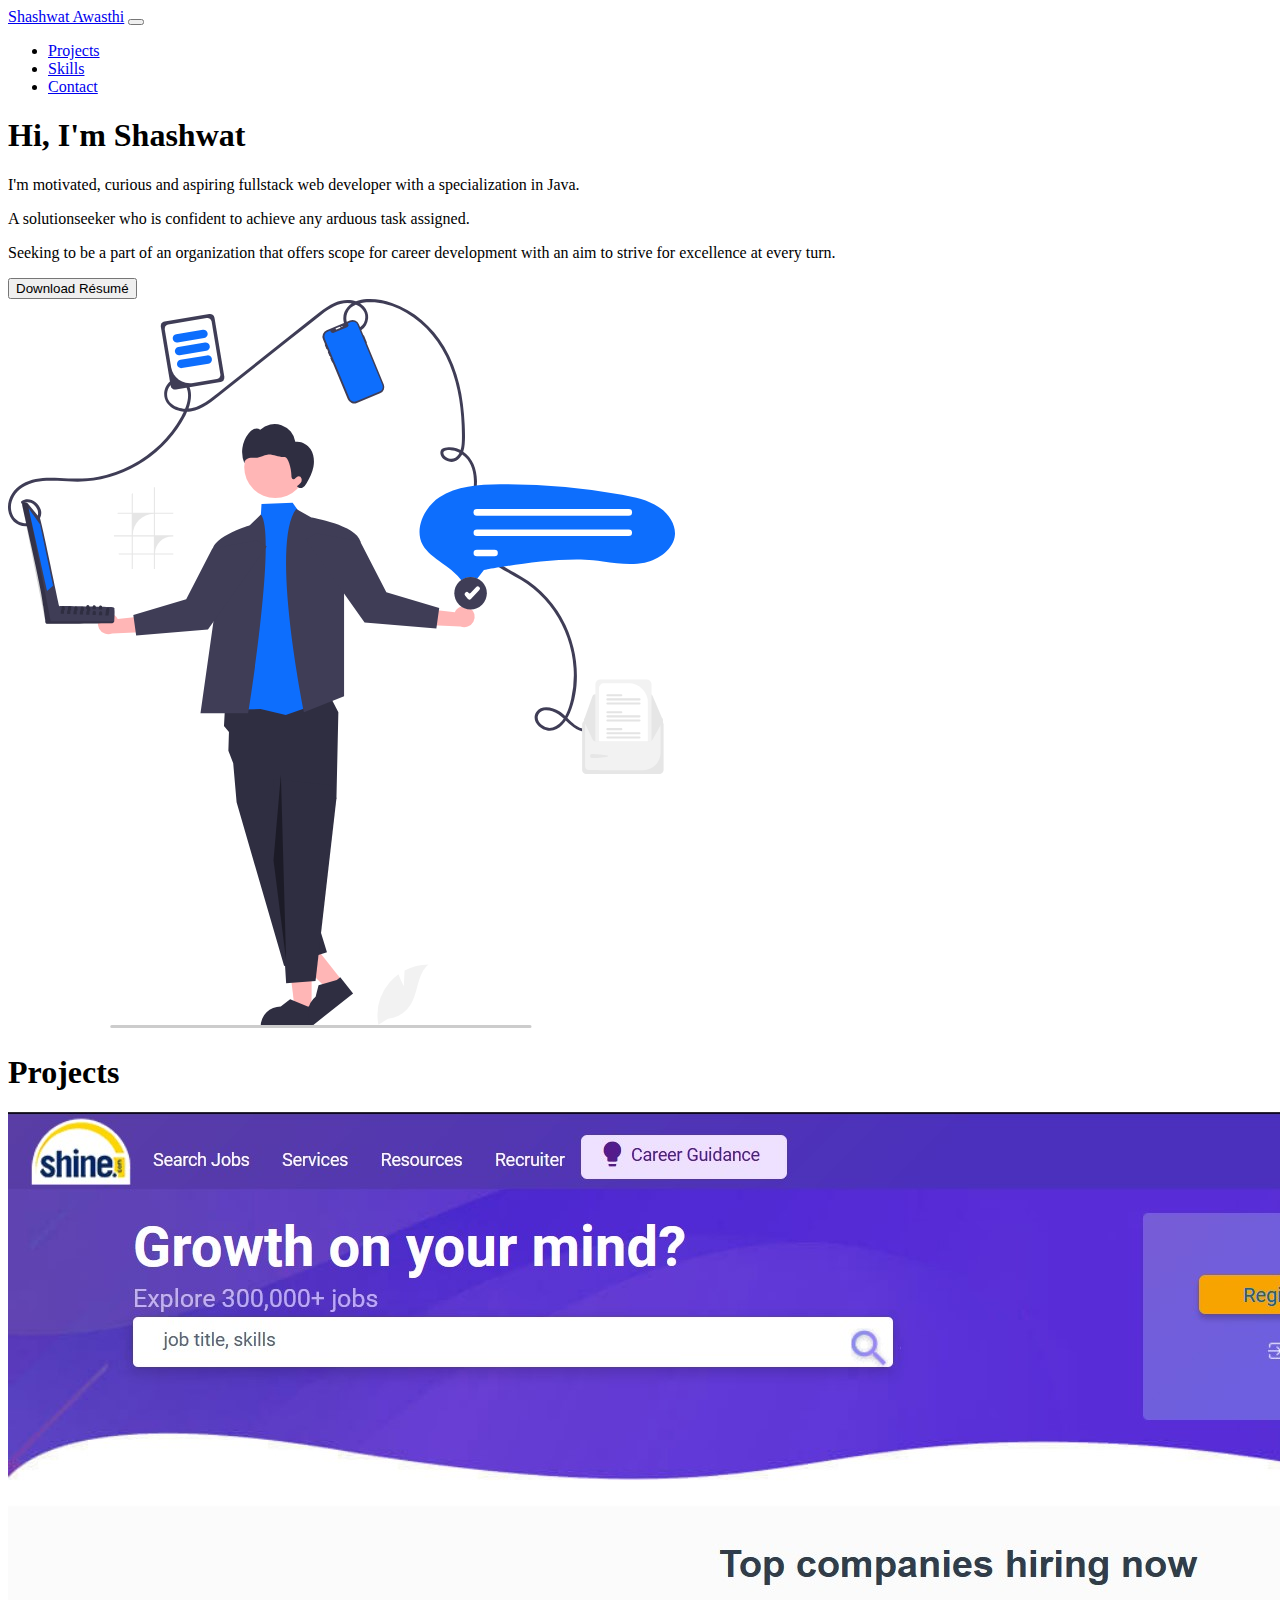
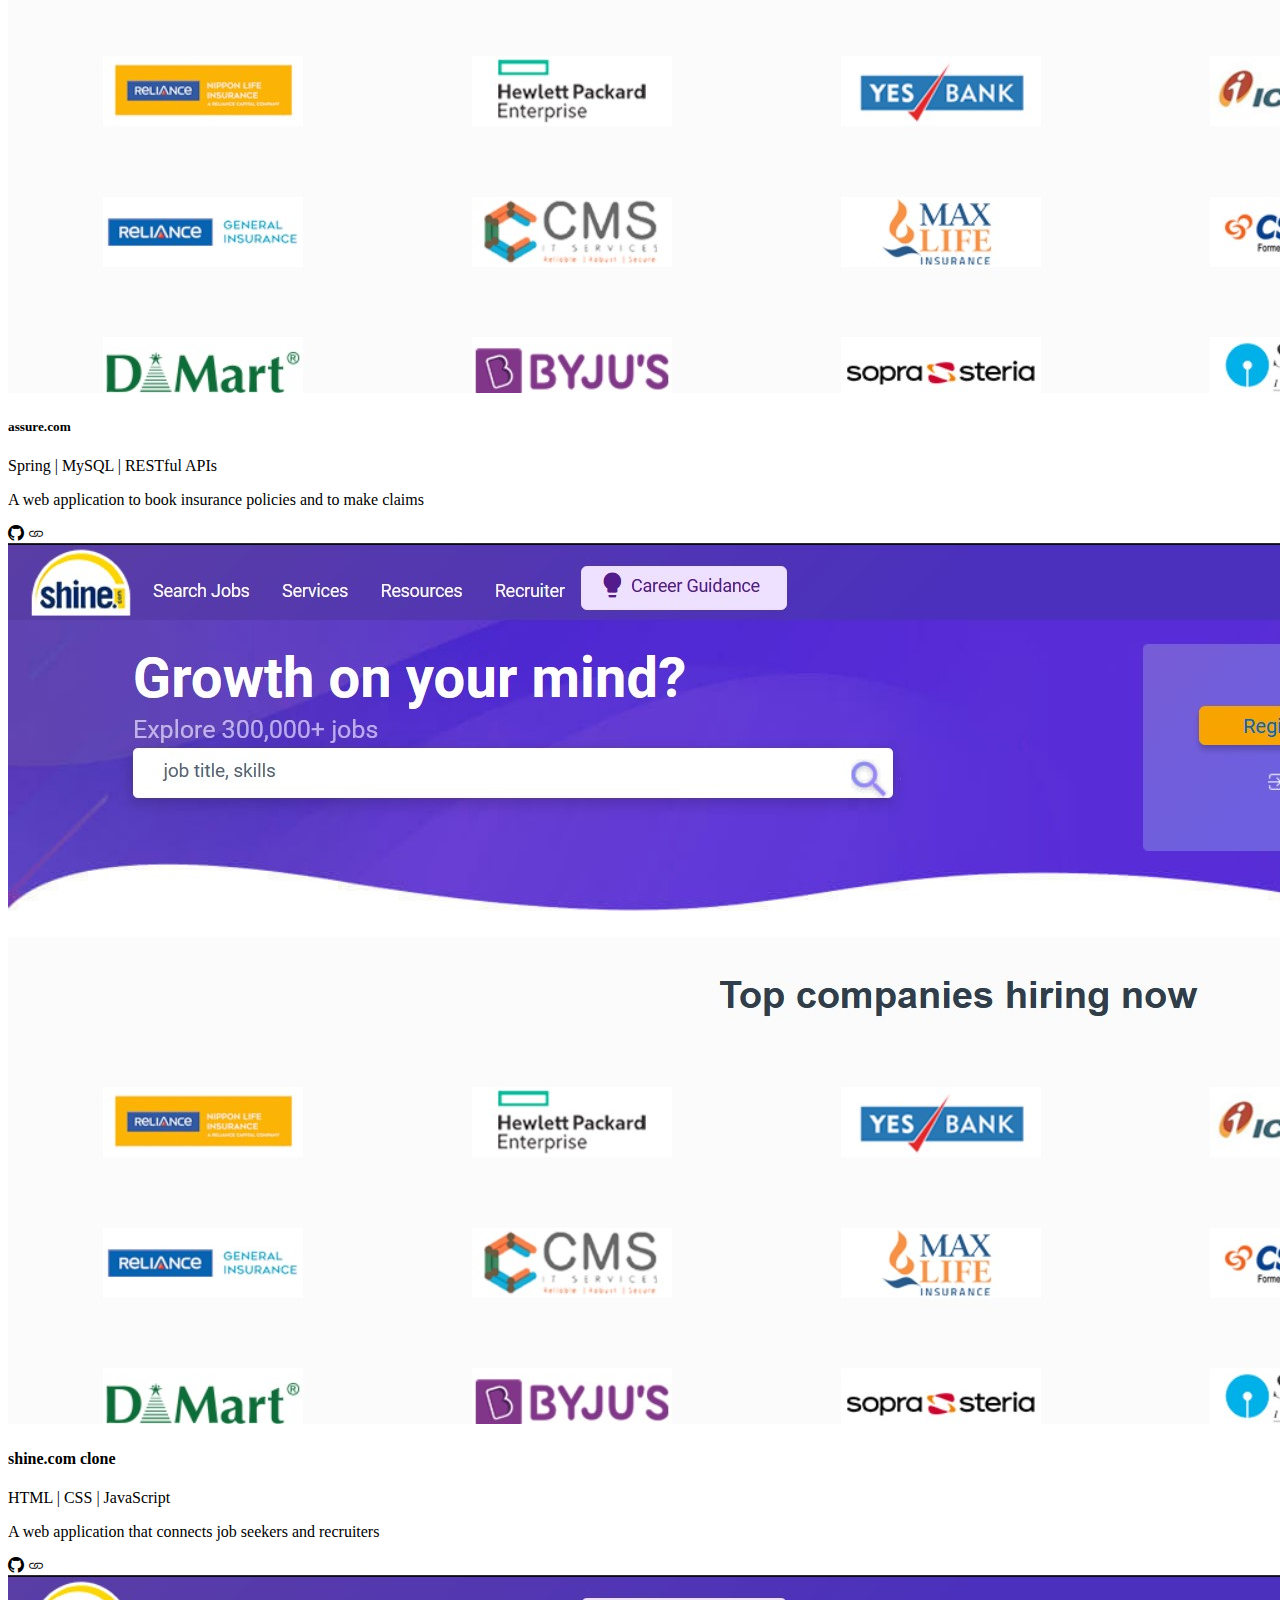
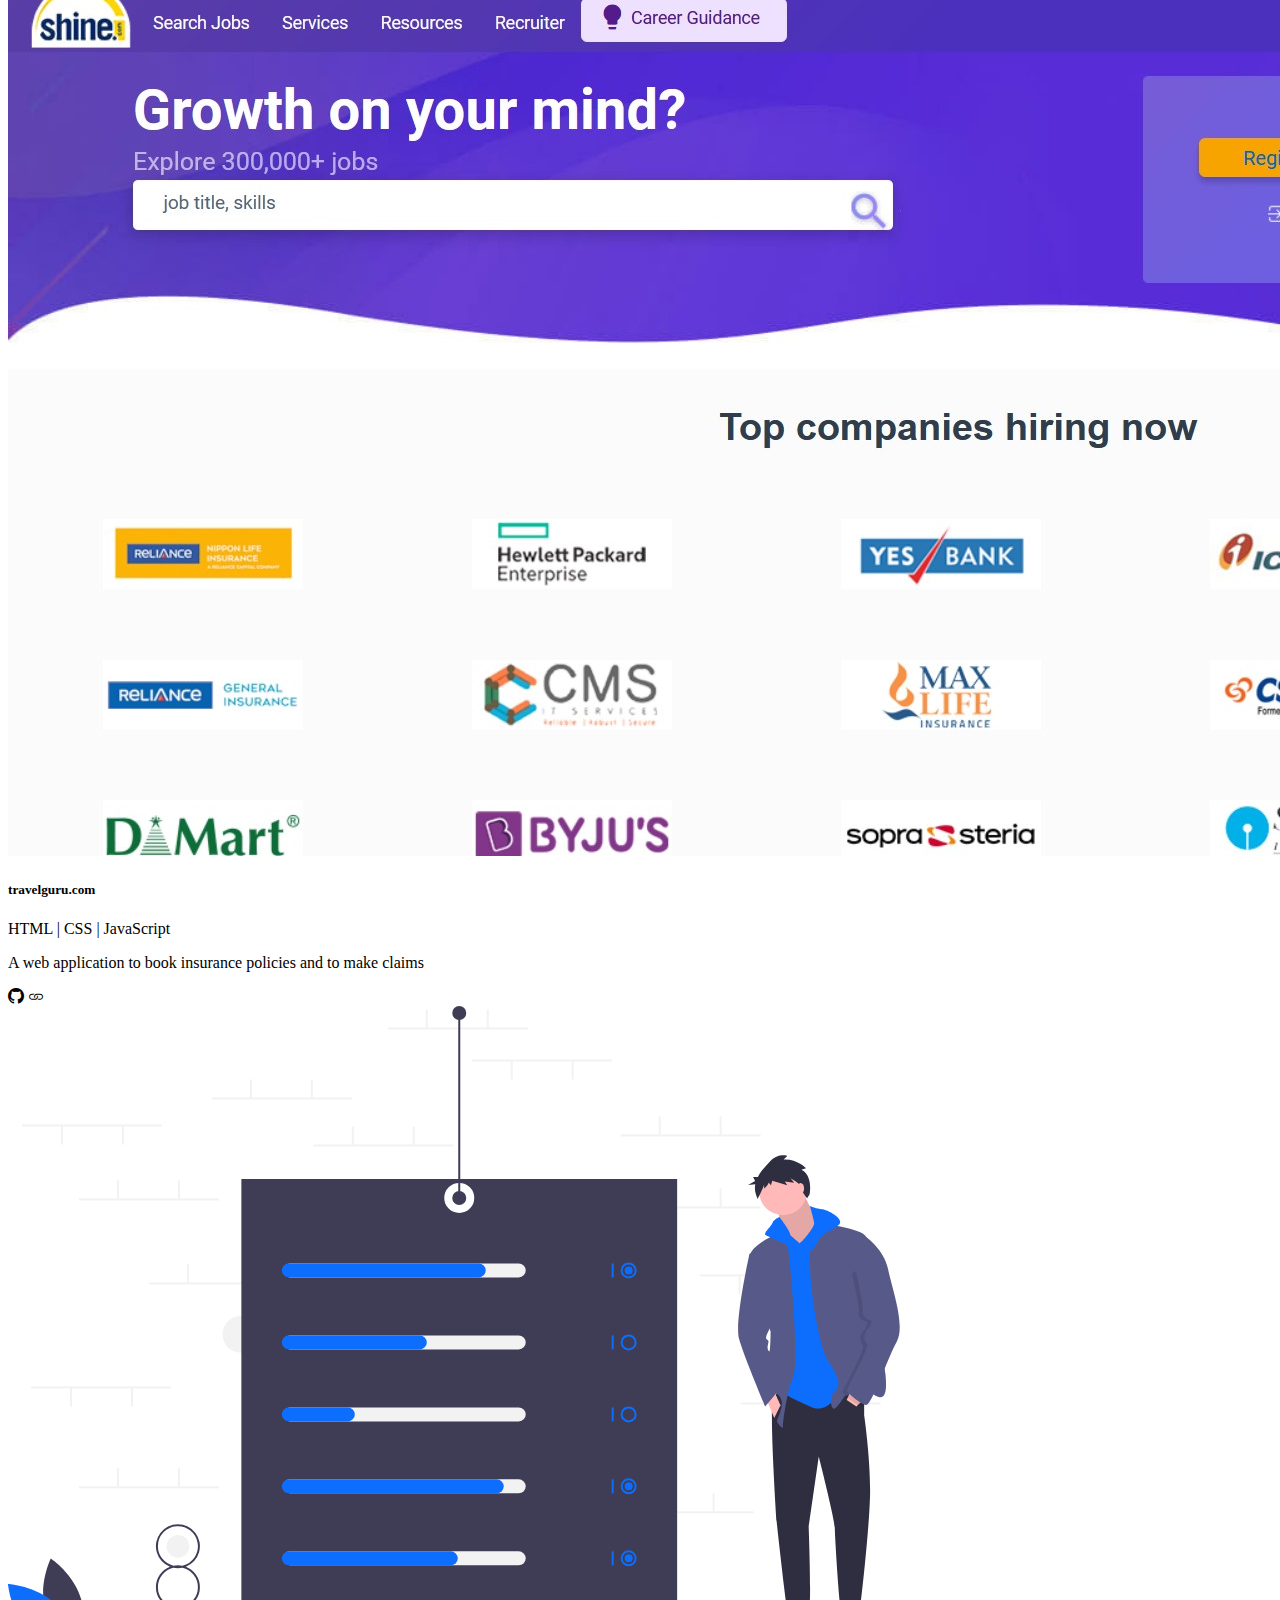
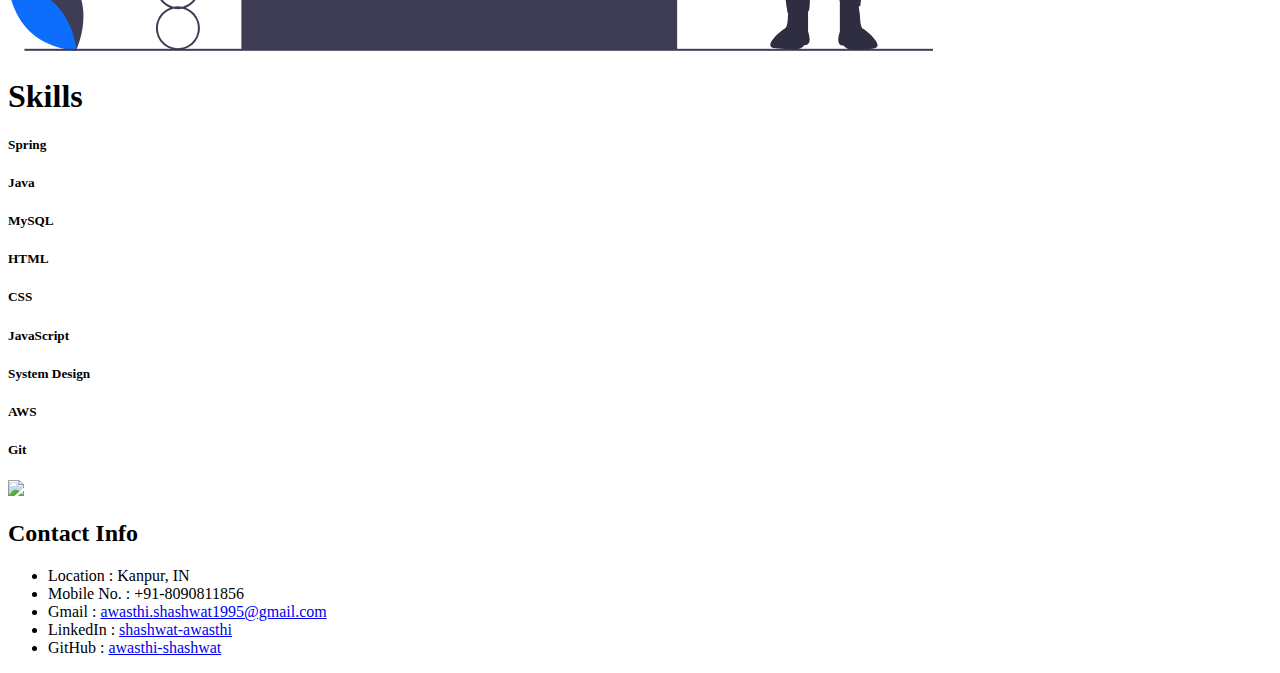
==== index.html @ 09a48170 "3rd" ====
<!DOCTYPE html>
<html lang="en">
<head>
  <meta charset="UTF-8">
  <meta http-equiv="X-UA-Compatible" content="IE=edge">
  <meta name="viewport" content="width=device-width, initial-scale=1.0">
  <link href="https://cdn.jsdelivr.net/npm/bootstrap@5.1.3/dist/css/bootstrap.min.css" rel="stylesheet" integrity="sha384-1BmE4kWBq78iYhFldvKuhfTAU6auU8tT94WrHftjDbrCEXSU1oBoqyl2QvZ6jIW3" crossorigin="anonymous">
  <link rel="stylesheet" href="https://cdn.jsdelivr.net/npm/bootstrap-icons@1.3.0/font/bootstrap-icons.css">
  <link rel="stylesheet" href="portfolio.css">
  <title>Shashwat</title>
</head>
<body>
  <script src="https://cdn.jsdelivr.net/npm/bootstrap@5.1.3/dist/js/bootstrap.bundle.min.js" integrity="sha384-ka7Sk0Gln4gmtz2MlQnikT1wXgYsOg+OMhuP+IlRH9sENBO0LRn5q+8nbTov4+1p" crossorigin="anonymous"></script>
  <!-- navbar -->
  <nav class="navbar navbar-expand-lg bg-dark navbar-dark py-3 fixed-top">
    <div class="container">
    <a href="#" class="navbar-brand">Shashwat Awasthi</a>
    <button class="navbar-toggler" type="button" data-bs-toggle="collapse" data-bs-target="#navmenu">
      <span class="navbar-toggler-icon"></span>
    </button>
    <div class="collapse navbar-collapse" id="#navmenu">
      <ul class="navbar-nav ms-auto">
        <li class="nav-item">
          <a href="#projects" class="nav-link">Projects</a>
        </li>
        <li class="nav-item">
          <a href="#skills" class="nav-link">Skills</a>
        </li>
        <li class="nav-item">
          <a href="#contact" class="nav-link">Contact</a>
        </li>
      </ul>
    </div>

    </div>
  </nav>

  <!-- showcase -->
  <section class="bg-dark text-light p-5 p-lg-0 text-center text-sm-start">
    <div class="container">
      <div class="d-sm-flex align-items-center justify-content-between">
        <div>
          <h1>Hi, I'm <span class="text-warning">
            Shashwat
          </span></h1>
          <p class="lead my-4">
            I'm motivated, curious and aspiring fullstack web developer with a specialization in <span class="text-warning">Java</span>.</p> 
            <p class="lead">A solutionseeker who is confident to achieve any arduous task assigned.</p>
          <p class="lead"> Seeking to be a part of an organization that offers scope for career development with an aim to strive for excellence at every turn.  </p>
          <a href="https://drive.google.com/file/d/1Lp8f-BJnuUgDmHjrNICNypo_3stE8hui/view?usp=sharing">
            <button class="btn btn-primary btn-lg" >Download Résumé</button>
          </a>
          </div>
        <img class="img-fluid w-50 d-none d-sm-block" src="./imageT.svg" alt="">
      </div>
    </div>
  </section>

  <!--project -->
   <section class="bg-primary p-6" id="projects">
      <div class="container">
        <div class="text-center p-4"> <h1>Projects</h1></div>
        <div class="row text-center g-4">
          <div class="col-md-6 col-lg-4">
            <div class="card m-5 mt-0" style="width: 1fr;">
              <img src="./shine_full.jpg" class="card-img-top" alt="...">
              <div class="card-body">
                <h5 class="card-title">assure.com</h5>
                <div class ="h6 text-secondary">Spring | MySQL | RESTful APIs</div>
                <p class="card-text">A web application to book insurance policies and to make claims</p>
                <div class = "h3">
                  <i class="bi bi-github"></i>
                  <i class="bi bi-link"></i>
                </div>
                
              </div>
            </div>
          </div>
          <div class="col-md-6 col-lg-4">
            <div class="card m-5 mt-0" style="width: 1fr;">
              <img src="./shine_full.jpg" class="card-img-top" alt="...">
              <div class="card-body">
                <h4 class="card-title">shine.com clone</h4>
                <div class ="h6 text-secondary">HTML | CSS | JavaScript</div>
                <p class="card-text">A web application that connects job seekers and recruiters</p>
                <div class = "h3">
                  <i class="bi bi-github"></i>
                  <i class="bi bi-link"></i>
                </div>
                
              </div>
            </div>
          </div>
          <div class="col-md-6 col-lg-4">
            <div class="card m-5 mt-0" style="width: 1fr;">
              <img src="./shine_full.jpg" class="card-img-top" alt="...">
              <div class="card-body">
                <h5 class="card-title">travelguru.com</h5>
                <div class ="h6 text-secondary">HTML | CSS | JavaScript</div>
                <p class="card-text">A web application to book insurance policies and to make claims</p>
                <div class = "h3">
                  <i class="bi bi-github"></i>
                  <i class="bi bi-link"></i>
                </div>
                
              </div>
            </div>
          </div>
        </div>
      </div>
    </section>

    <section class="bg-dark text-light p-5 p-lg-0 text-center text-sm-start" >
    <div class="container">
      <div class="d-sm-flex align-items-center justify-content-between">
        <img class="img-fluid w-50 d-none d-sm-block" src="./skills.svg" alt="">
        <div class="container text-center">

          <div class="row p-3 pb-1">
            <div class="col-sm"><h5></h5></div>
            <div class="col-sm"><h1 class="text-warning"id="skills">Skills</h1></div>
            <div class="col-sm"><h5></h5></div>
          </div>
          <div class="row p-4">
            <div class="col-sm"><h5>Spring</h5></div>
            <div class="col-sm"><h5>Java</h5></div>
            <div class="col-sm"><h5>MySQL</h5></div>
          </div>
          <div class="row p-4">
            <div class="col-sm"><h5>HTML</h5></div>
            <div class="col-sm"><h5>CSS</h5></div>
            <div class="col-sm"><h5>JavaScript</h5></div>
          </div>

          <div class="row p-4">
            <div class="col-sm"><h5>System Design</h5></div>
            <div class="col-sm"><h5>AWS</h5></div>
            <div class="col-sm"><h5>Git</h5></div>
          </div>
        </div>
      </div>
    </div>
  </section>

  <section class="p-5" id="contact">
    <div class="container">
      <div class="row g-4">
        <div class="col-md text-center">
          <img src="./profile.png" class ="p-3" style="width: 300px">
        </div>

        <div class="col-md">
          <h2 class="text-center mb-4">Contact Info</h2>
          <ul class="list-group list-group-flush lead">
            <li class="list-group-item">
              <span class="fw-bold">Location : </span> Kanpur, IN
            </li>
            <li class="list-group-item">
              <span class="fw-bold">Mobile No. : </span> +91-8090811856
            </li>
            <li class="list-group-item">
              <span class="fw-bold">Gmail : </span><a href="mailto: awasthi.shashwat1995@gmail.com" class="link-dark">awasthi.shashwat1995@gmail.com</a> 
            </li>
            <li class="list-group-item">
              <span class="fw-bold">LinkedIn : </span><a href="www.linkedin.com/in/shashwat-awasthi" class="link-dark">shashwat-awasthi</a> 
            </li>
            <li class="list-group-item">
              <span class="fw-bold">GitHub : </span><a href="https://github.com/awasthi-shashwat" class="link-dark">awasthi-shashwat</a>
            </li>
          </ul>
        </div>
      </div>
    </div>
  </section>



</body>
</html>
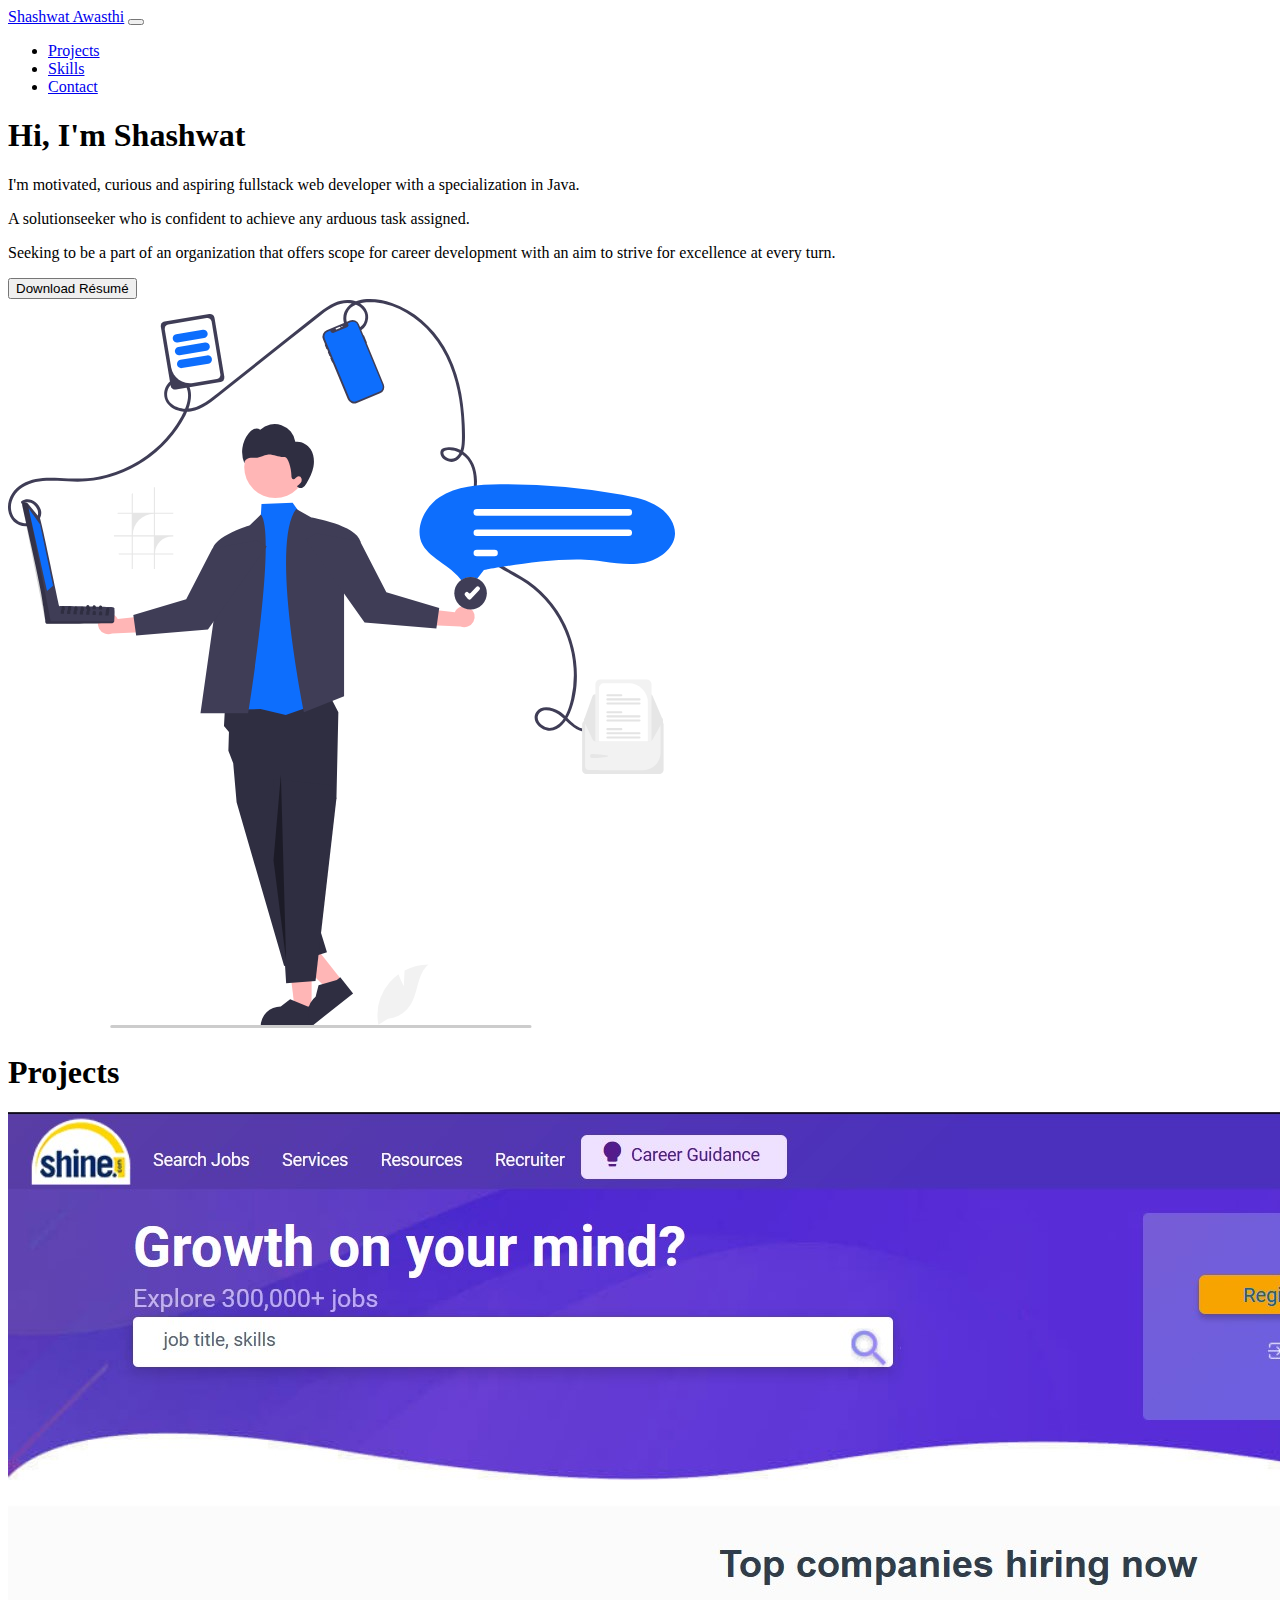
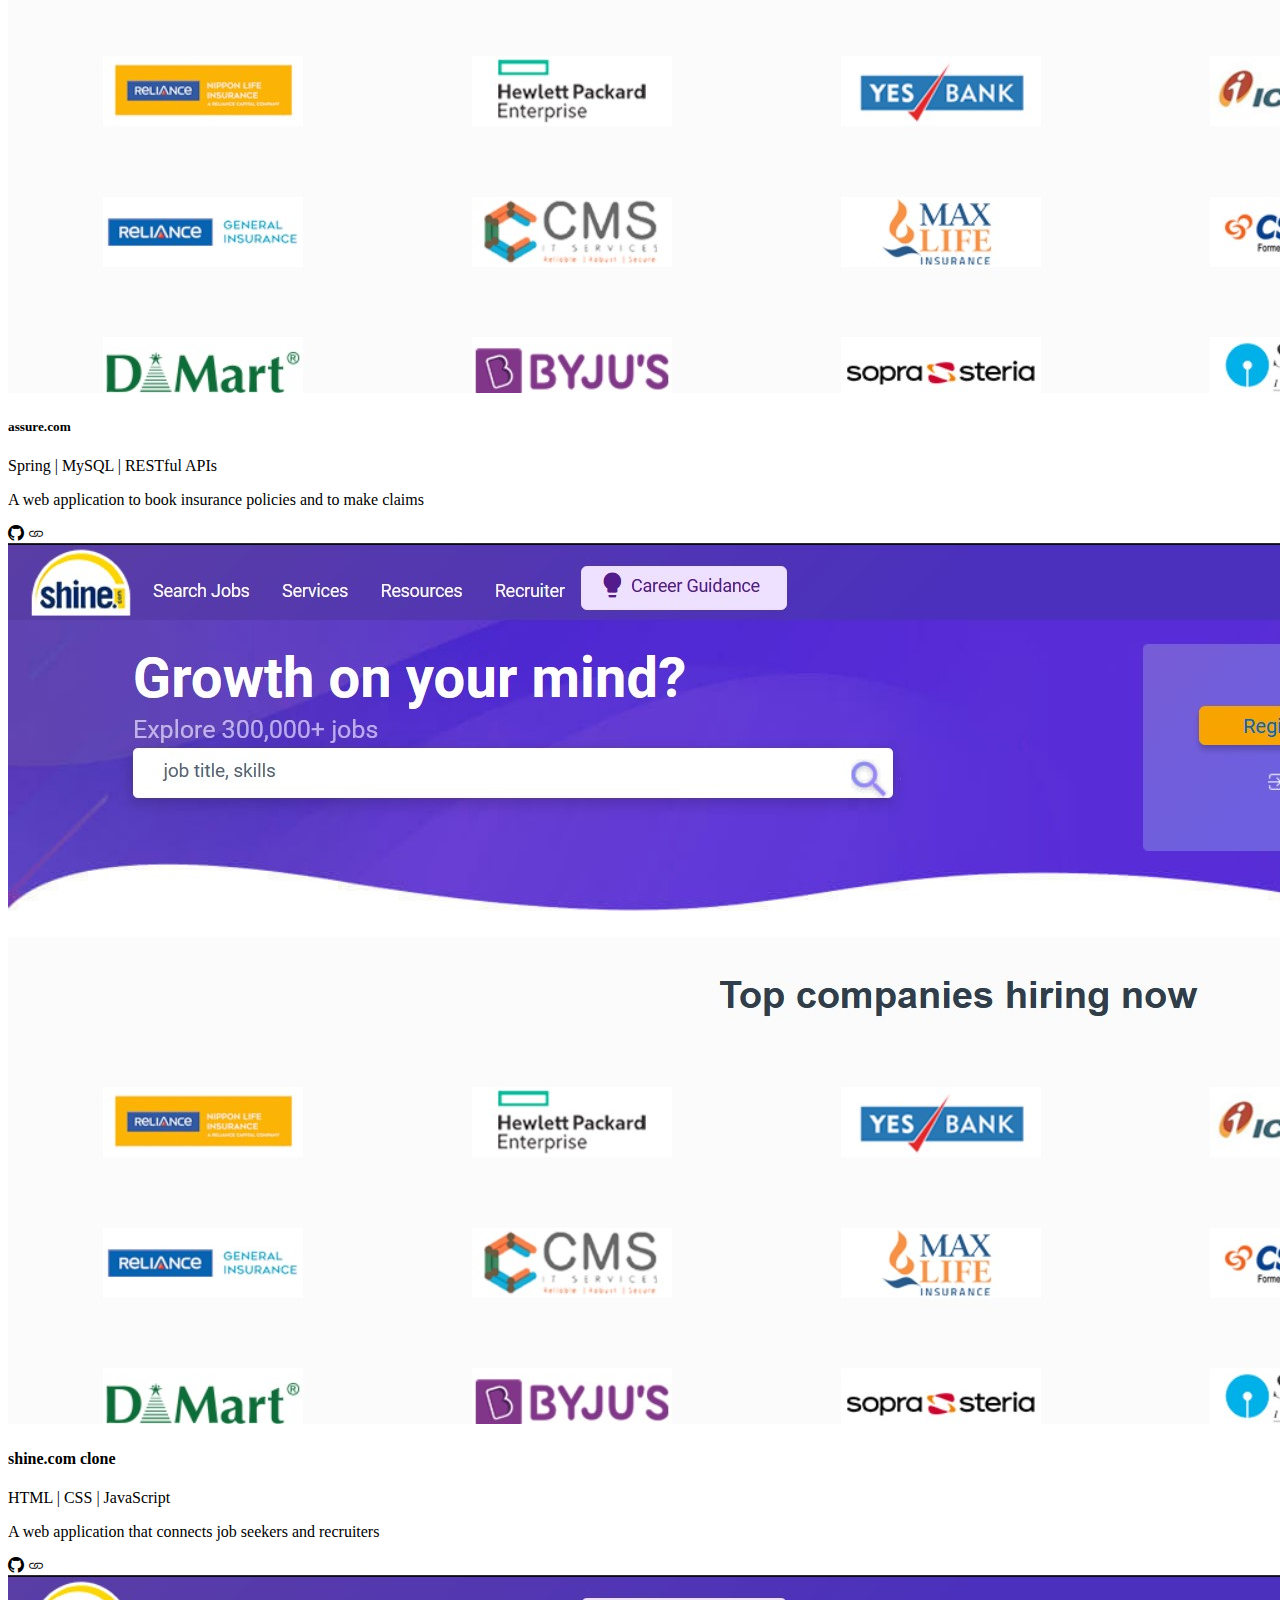
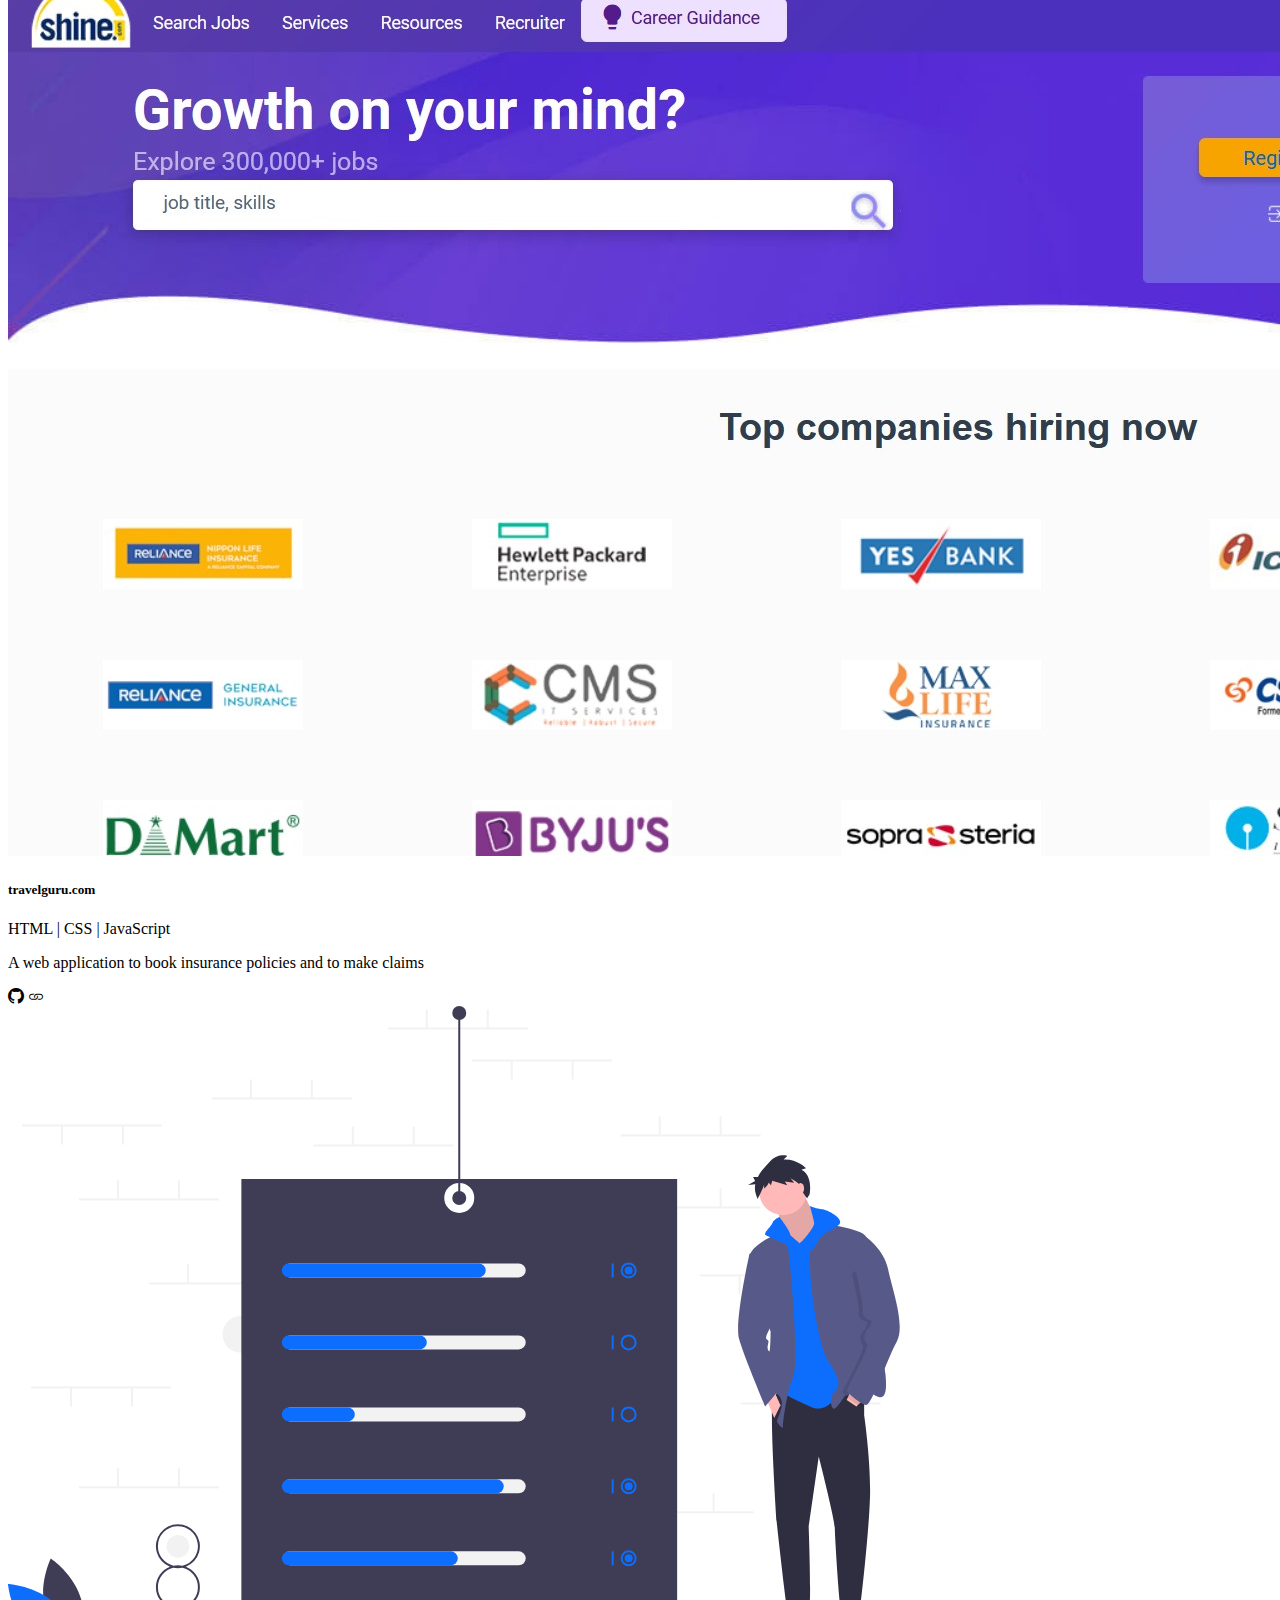
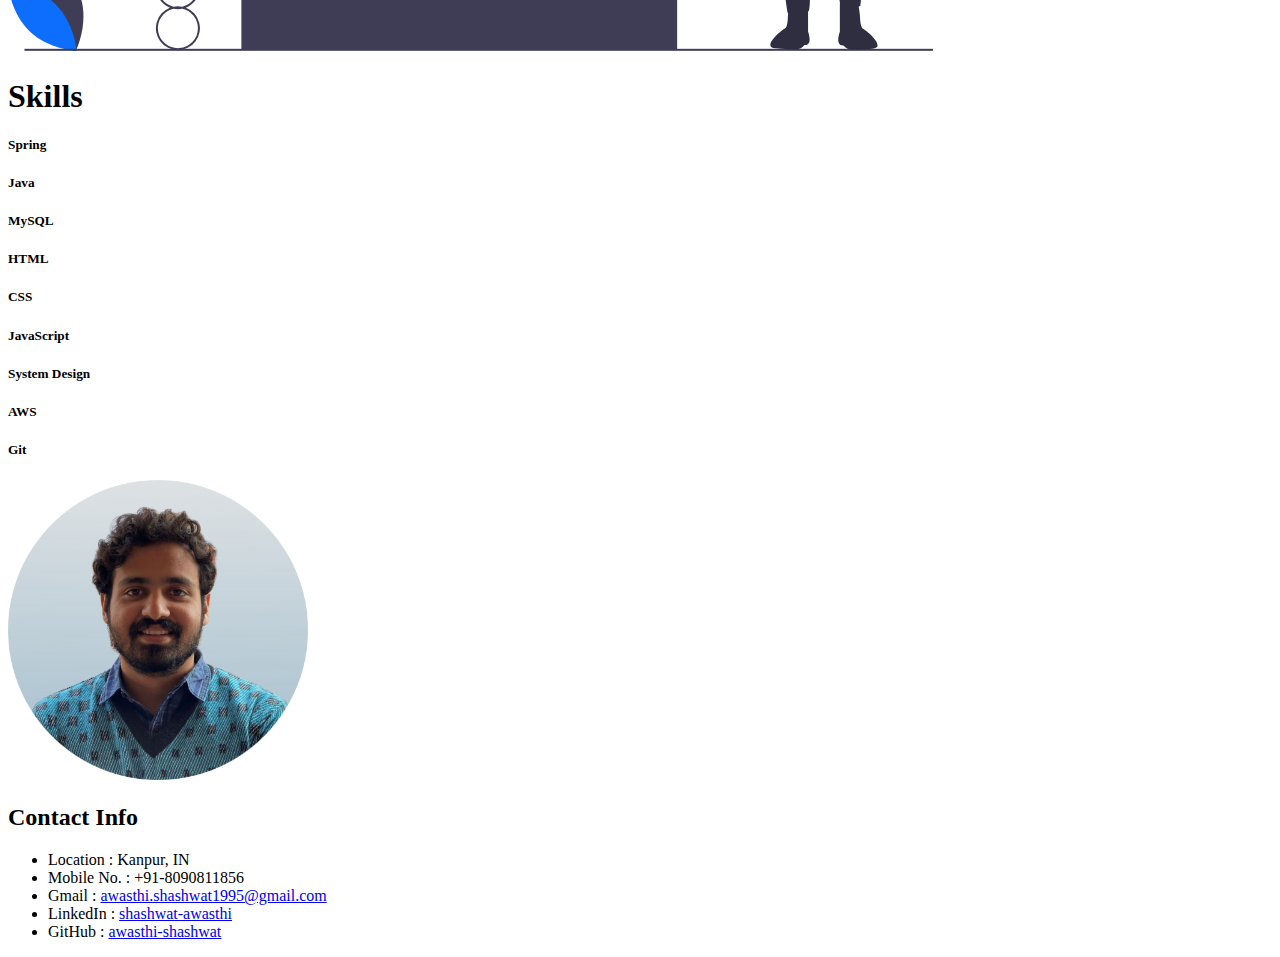
==== commit 26621b55: "background" ====
--- a/index.html
+++ b/index.html
@@ -57,7 +57,7 @@
   </section>
 
   <!--project -->
-   <section class="bg-primary p-6" id="projects">
+   <section class="p-6" id="projects">
       <div class="container">
         <div class="text-center p-4"> <h1>Projects</h1></div>
         <div class="row text-center g-4">
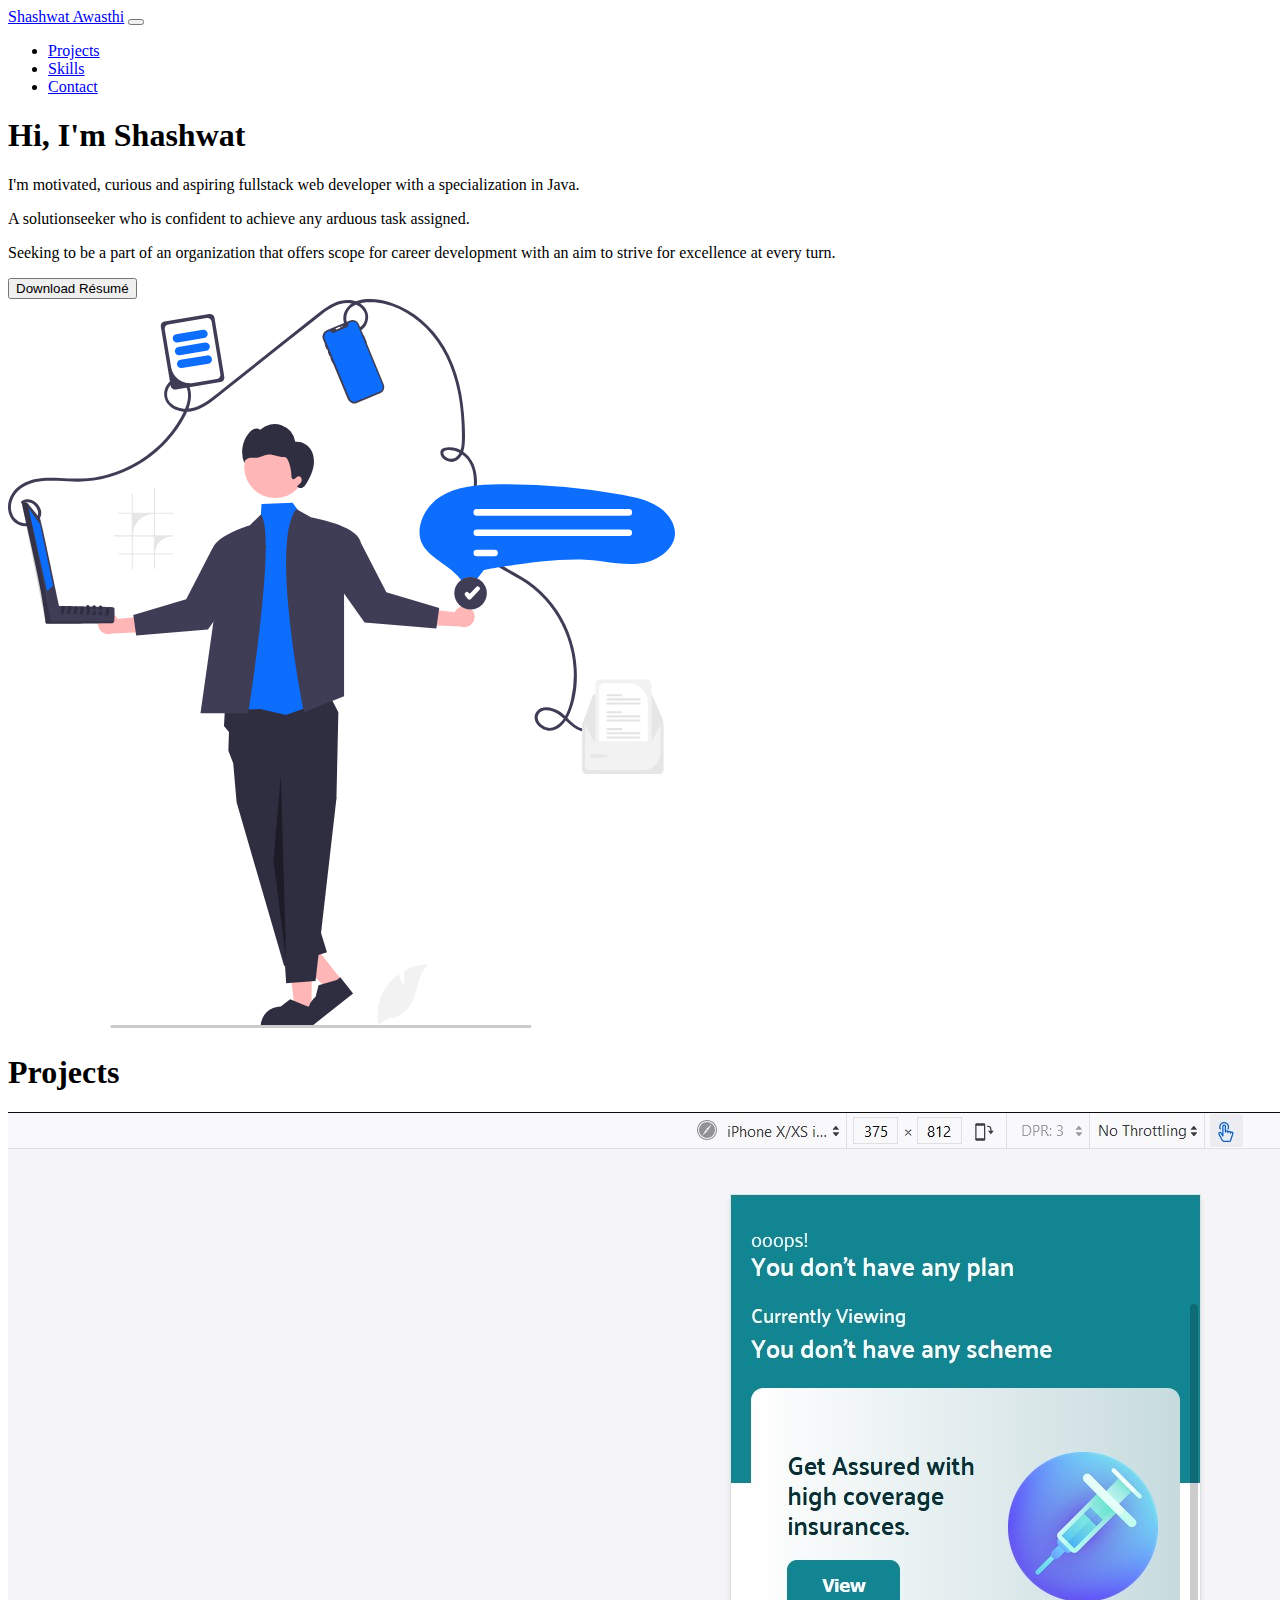
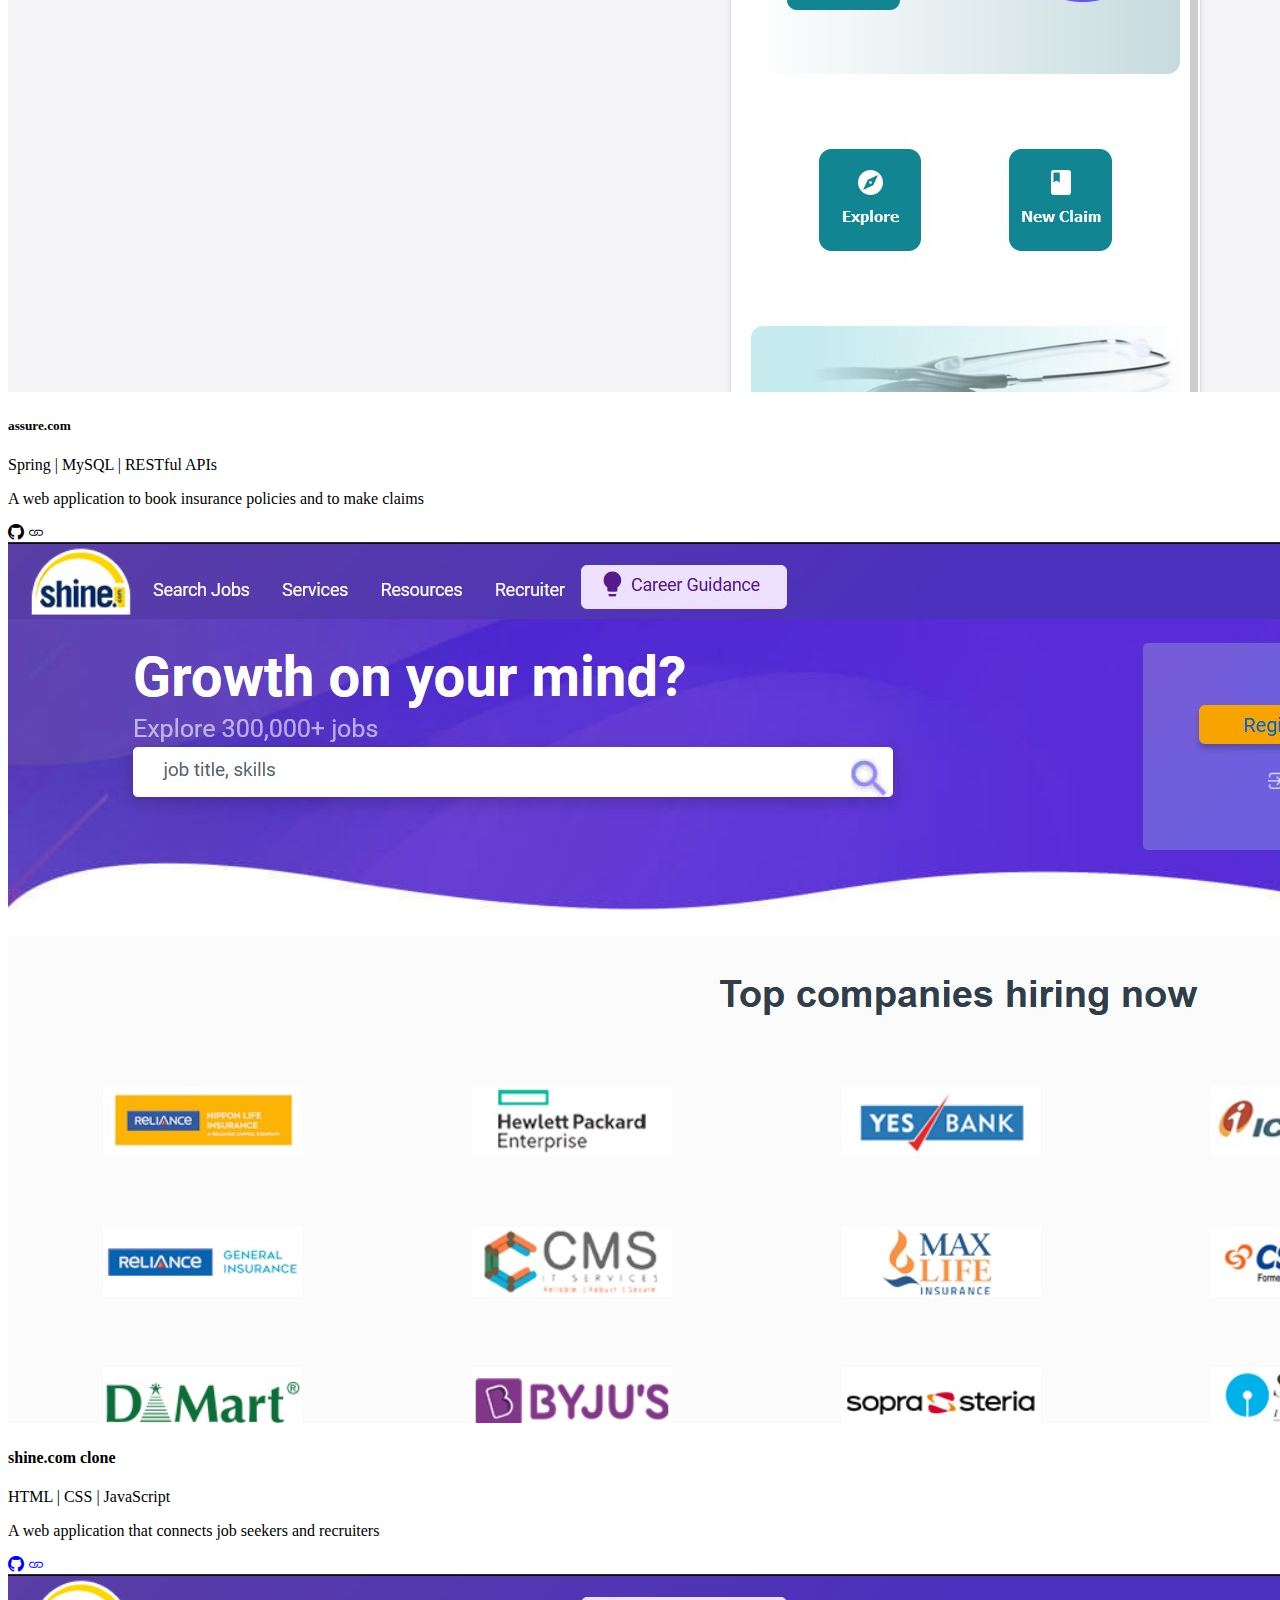
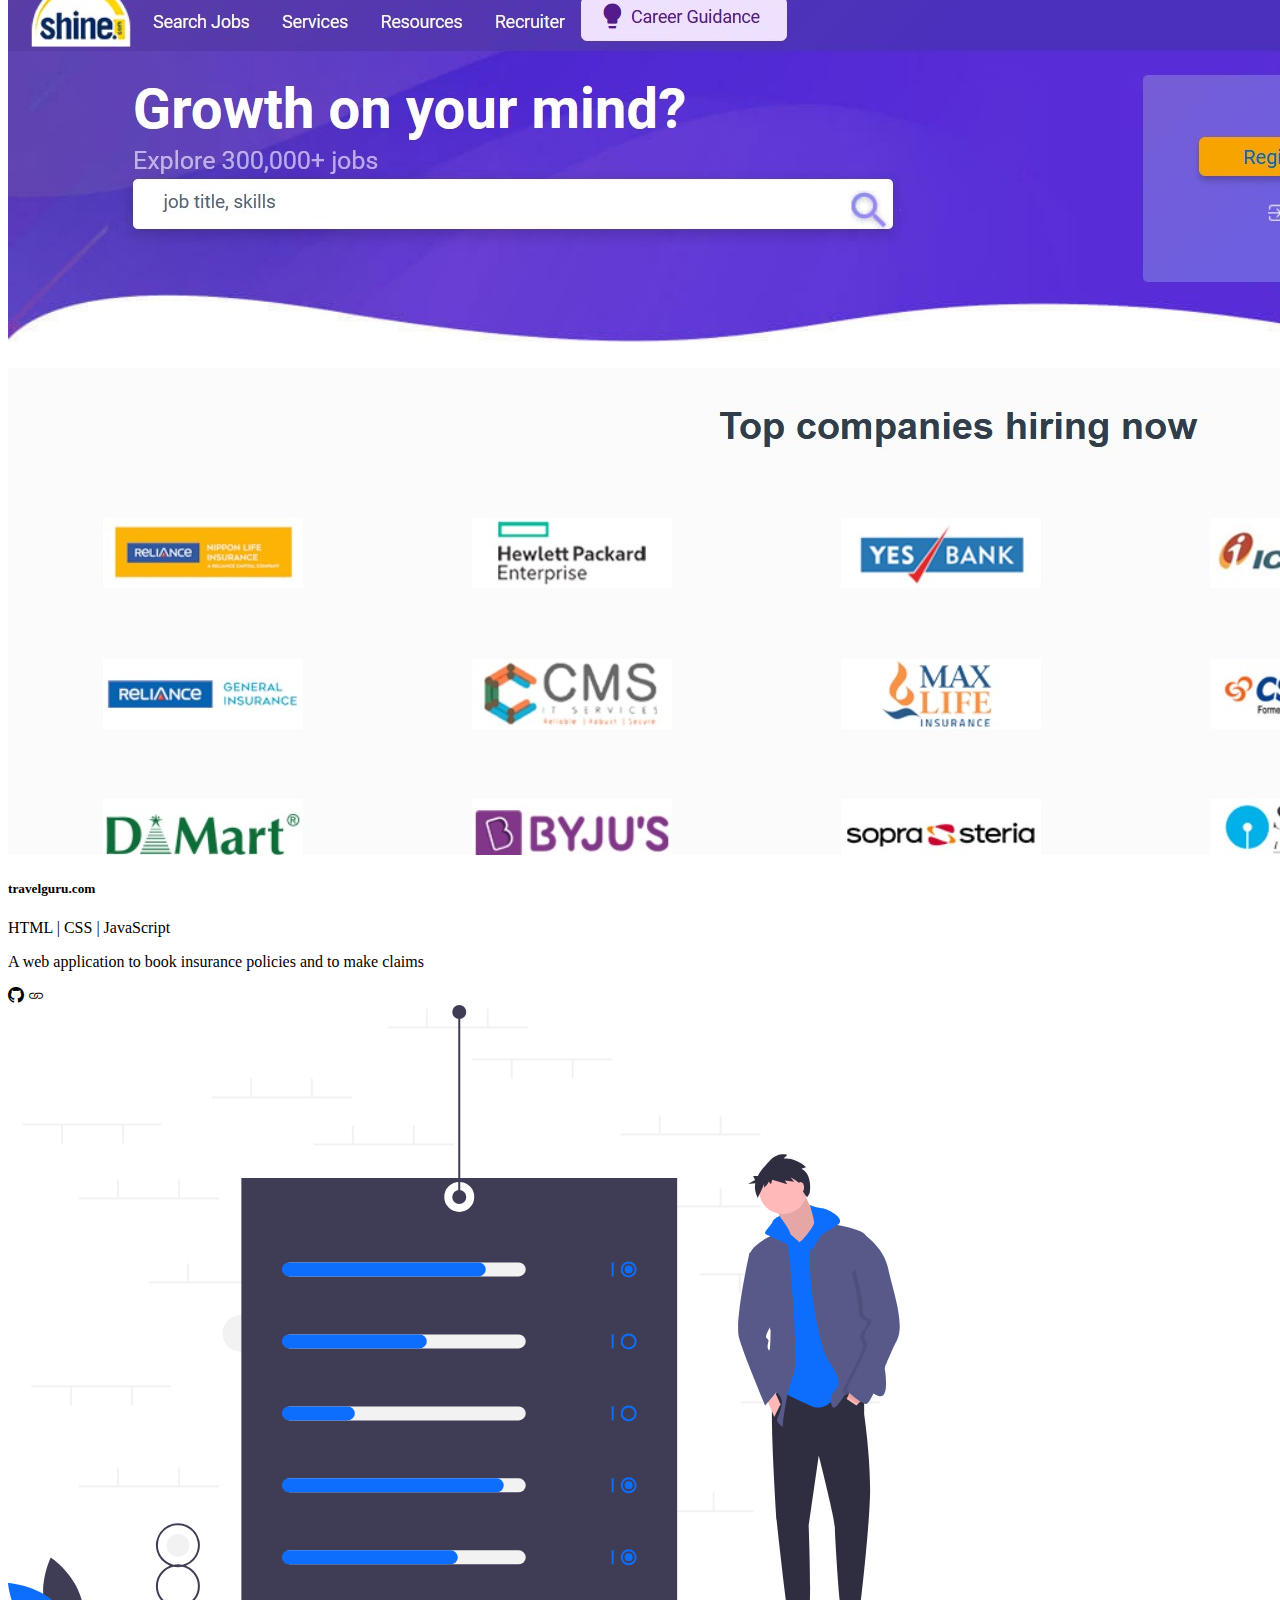
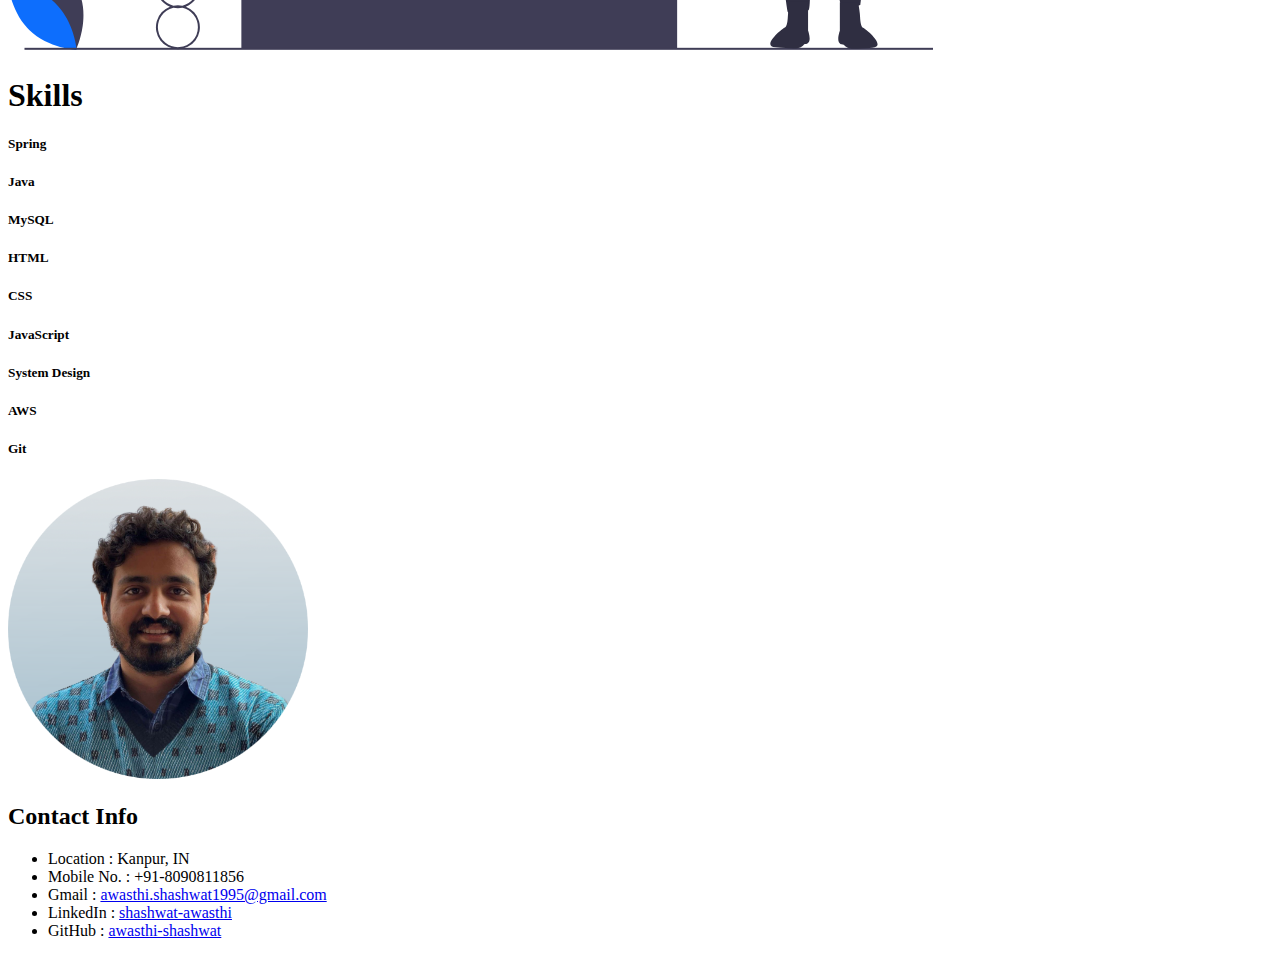
==== commit 173df7fe: "margin added" ====
--- a/index.html
+++ b/index.html
@@ -6,8 +6,9 @@
   <meta name="viewport" content="width=device-width, initial-scale=1.0">
   <link href="https://cdn.jsdelivr.net/npm/bootstrap@5.1.3/dist/css/bootstrap.min.css" rel="stylesheet" integrity="sha384-1BmE4kWBq78iYhFldvKuhfTAU6auU8tT94WrHftjDbrCEXSU1oBoqyl2QvZ6jIW3" crossorigin="anonymous">
   <link rel="stylesheet" href="https://cdn.jsdelivr.net/npm/bootstrap-icons@1.3.0/font/bootstrap-icons.css">
+  <link rel="shortcut icon" href="./profile.png" type="image/x-icon">
   <link rel="stylesheet" href="portfolio.css">
-  <title>Shashwat</title>
+  <title>Shashwat Awasthi</title>
 </head>
 <body>
   <script src="https://cdn.jsdelivr.net/npm/bootstrap@5.1.3/dist/js/bootstrap.bundle.min.js" integrity="sha384-ka7Sk0Gln4gmtz2MlQnikT1wXgYsOg+OMhuP+IlRH9sENBO0LRn5q+8nbTov4+1p" crossorigin="anonymous"></script>
@@ -18,7 +19,7 @@
     <button class="navbar-toggler" type="button" data-bs-toggle="collapse" data-bs-target="#navmenu">
       <span class="navbar-toggler-icon"></span>
     </button>
-    <div class="collapse navbar-collapse" id="#navmenu">
+    <div class="collapse navbar-collapse" id="navmenu">
       <ul class="navbar-nav ms-auto">
         <li class="nav-item">
           <a href="#projects" class="nav-link">Projects</a>
@@ -36,7 +37,7 @@
   </nav>
 
   <!-- showcase -->
-  <section class="bg-dark text-light p-5 p-lg-0 text-center text-sm-start">
+  <section class="bg-dark text-light p-5 p-lg-0 text-center text-sm-start" id="showcase">
     <div class="container">
       <div class="d-sm-flex align-items-center justify-content-between">
         <div>
@@ -63,7 +64,7 @@
         <div class="row text-center g-4">
           <div class="col-md-6 col-lg-4">
             <div class="card m-5 mt-0" style="width: 1fr;">
-              <img src="./shine_full.jpg" class="card-img-top" alt="...">
+              <img src="./assure.jpg" class="card-img-top" alt="..." >
               <div class="card-body">
                 <h5 class="card-title">assure.com</h5>
                 <div class ="h6 text-secondary">Spring | MySQL | RESTful APIs</div>
@@ -83,9 +84,9 @@
                 <h4 class="card-title">shine.com clone</h4>
                 <div class ="h6 text-secondary">HTML | CSS | JavaScript</div>
                 <p class="card-text">A web application that connects job seekers and recruiters</p>
-                <div class = "h3">
-                  <i class="bi bi-github"></i>
-                  <i class="bi bi-link"></i>
+                <div class = "h3 ">
+                  <a href="https://github.com/vermasuraj11011/Shine-Clone"><i class="bi bi-github link-dark"></i></a>
+                  <a href="https://shine-clone.netlify.app/"><i class="bi bi-link link-dark"></i></a>              
                 </div>
                 
               </div>
@@ -109,9 +110,9 @@
         </div>
       </div>
     </section>
-
+<!-- skills-->
     <section class="bg-dark text-light p-5 p-lg-0 text-center text-sm-start" >
-    <div class="container">
+    <div class="container p-4">
       <div class="d-sm-flex align-items-center justify-content-between">
         <img class="img-fluid w-50 d-none d-sm-block" src="./skills.svg" alt="">
         <div class="container text-center">
--- a/portfolio.css
+++ b/portfolio.css
@@ -0,0 +1,5 @@
+@media (max-width: 1200px) {
+  #showcase {
+    margin-top: 72px;
+  }
+}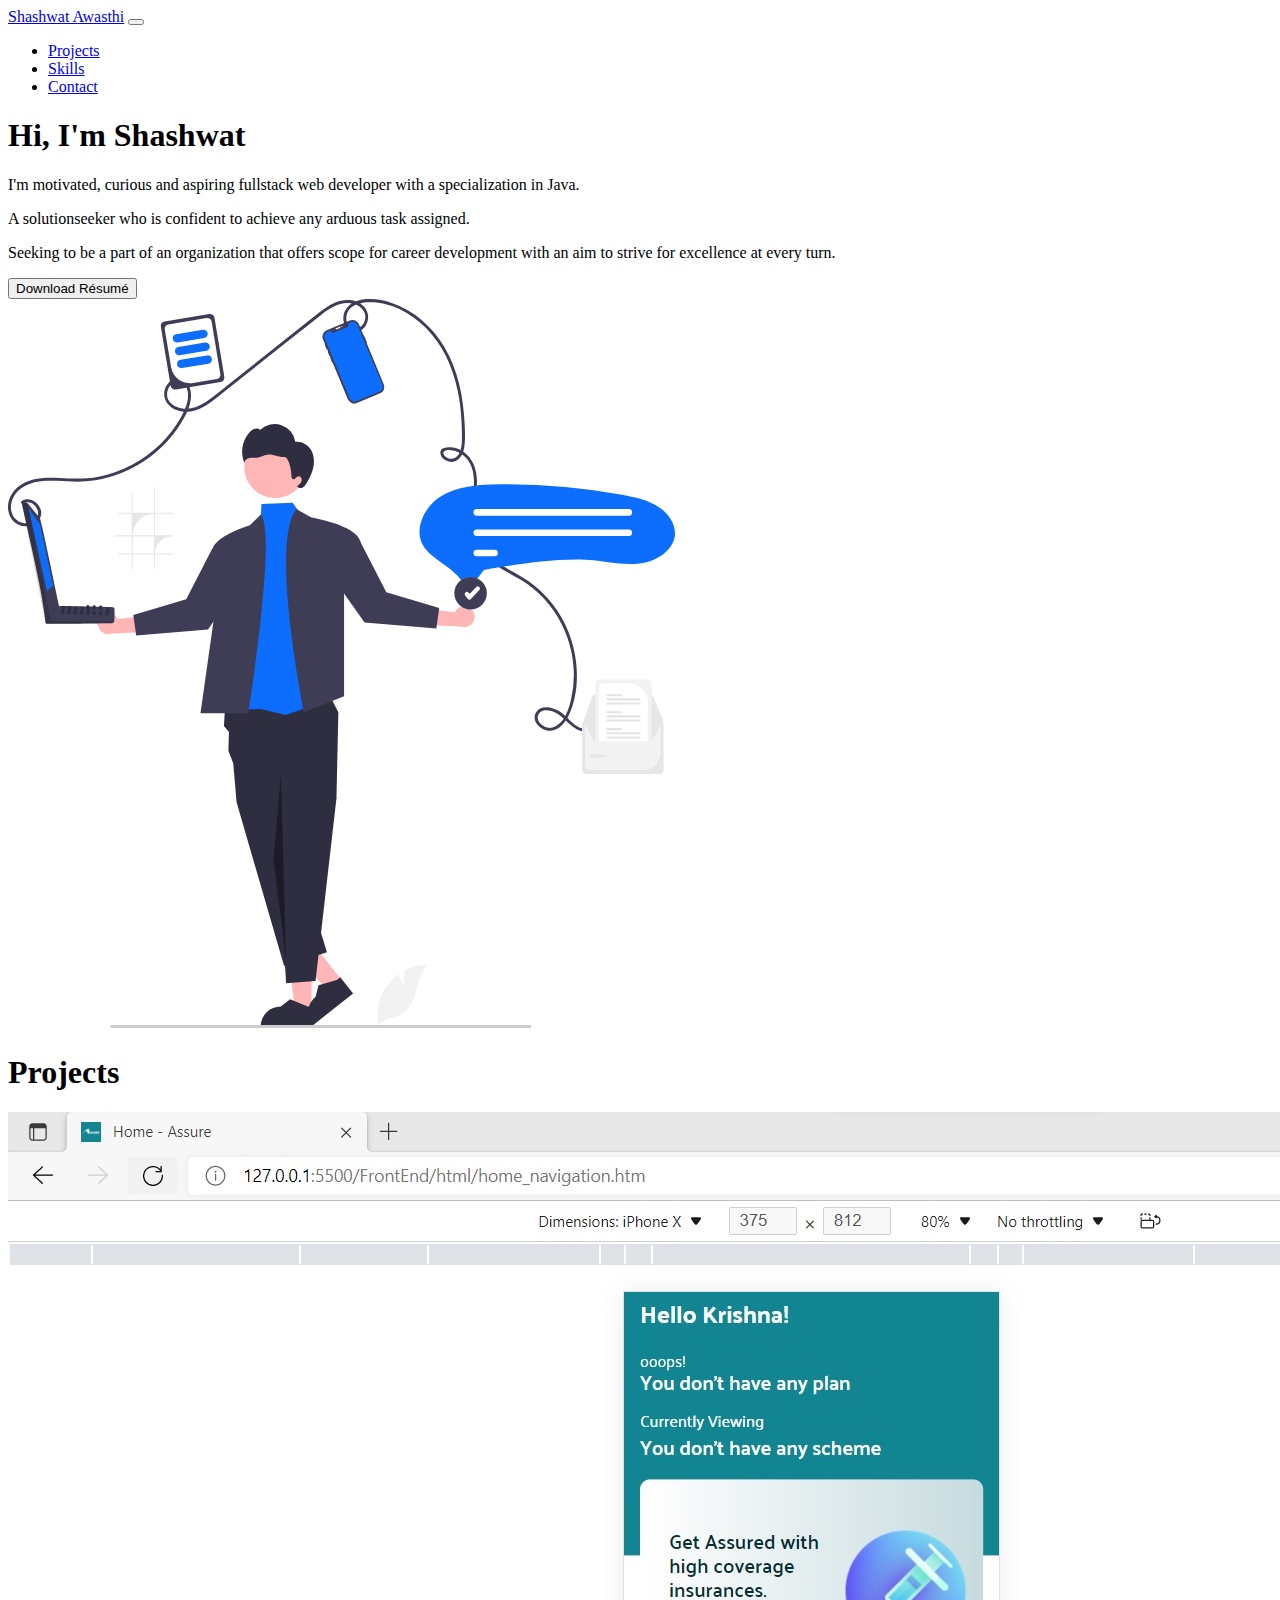
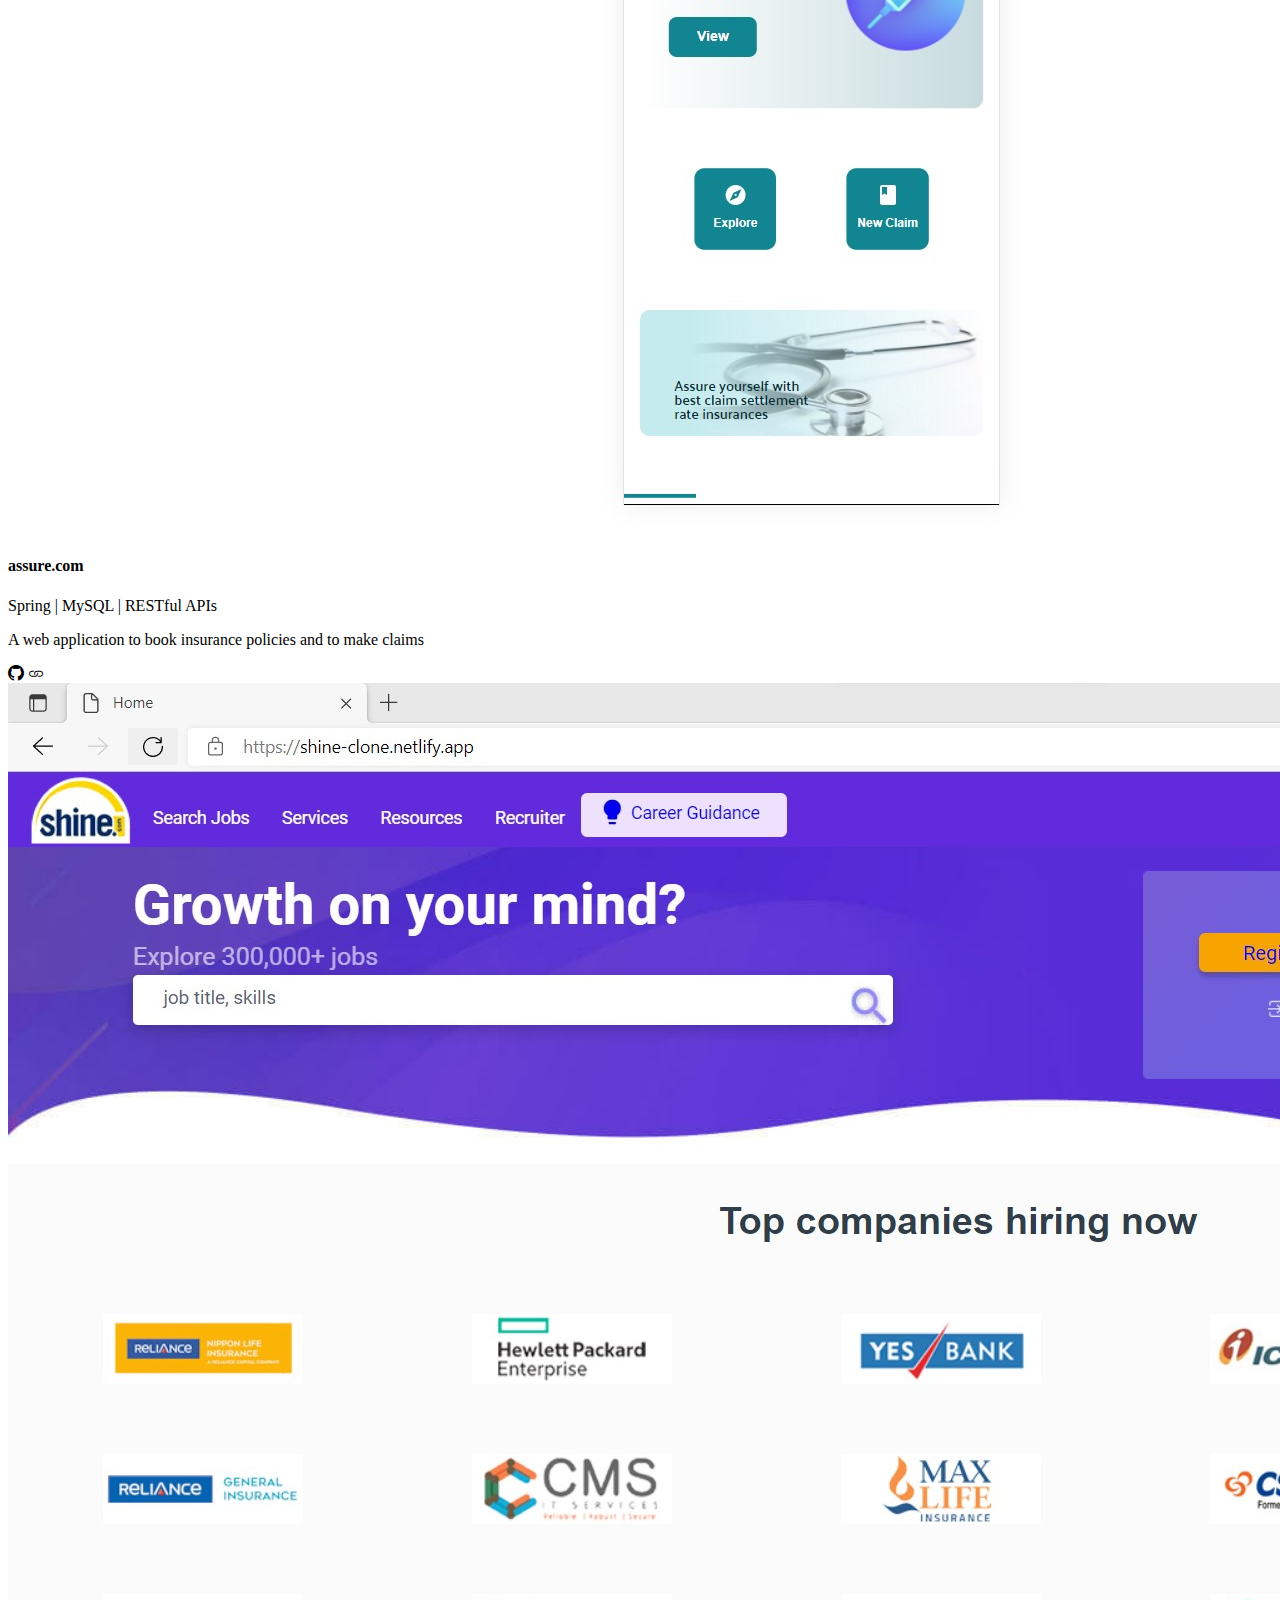
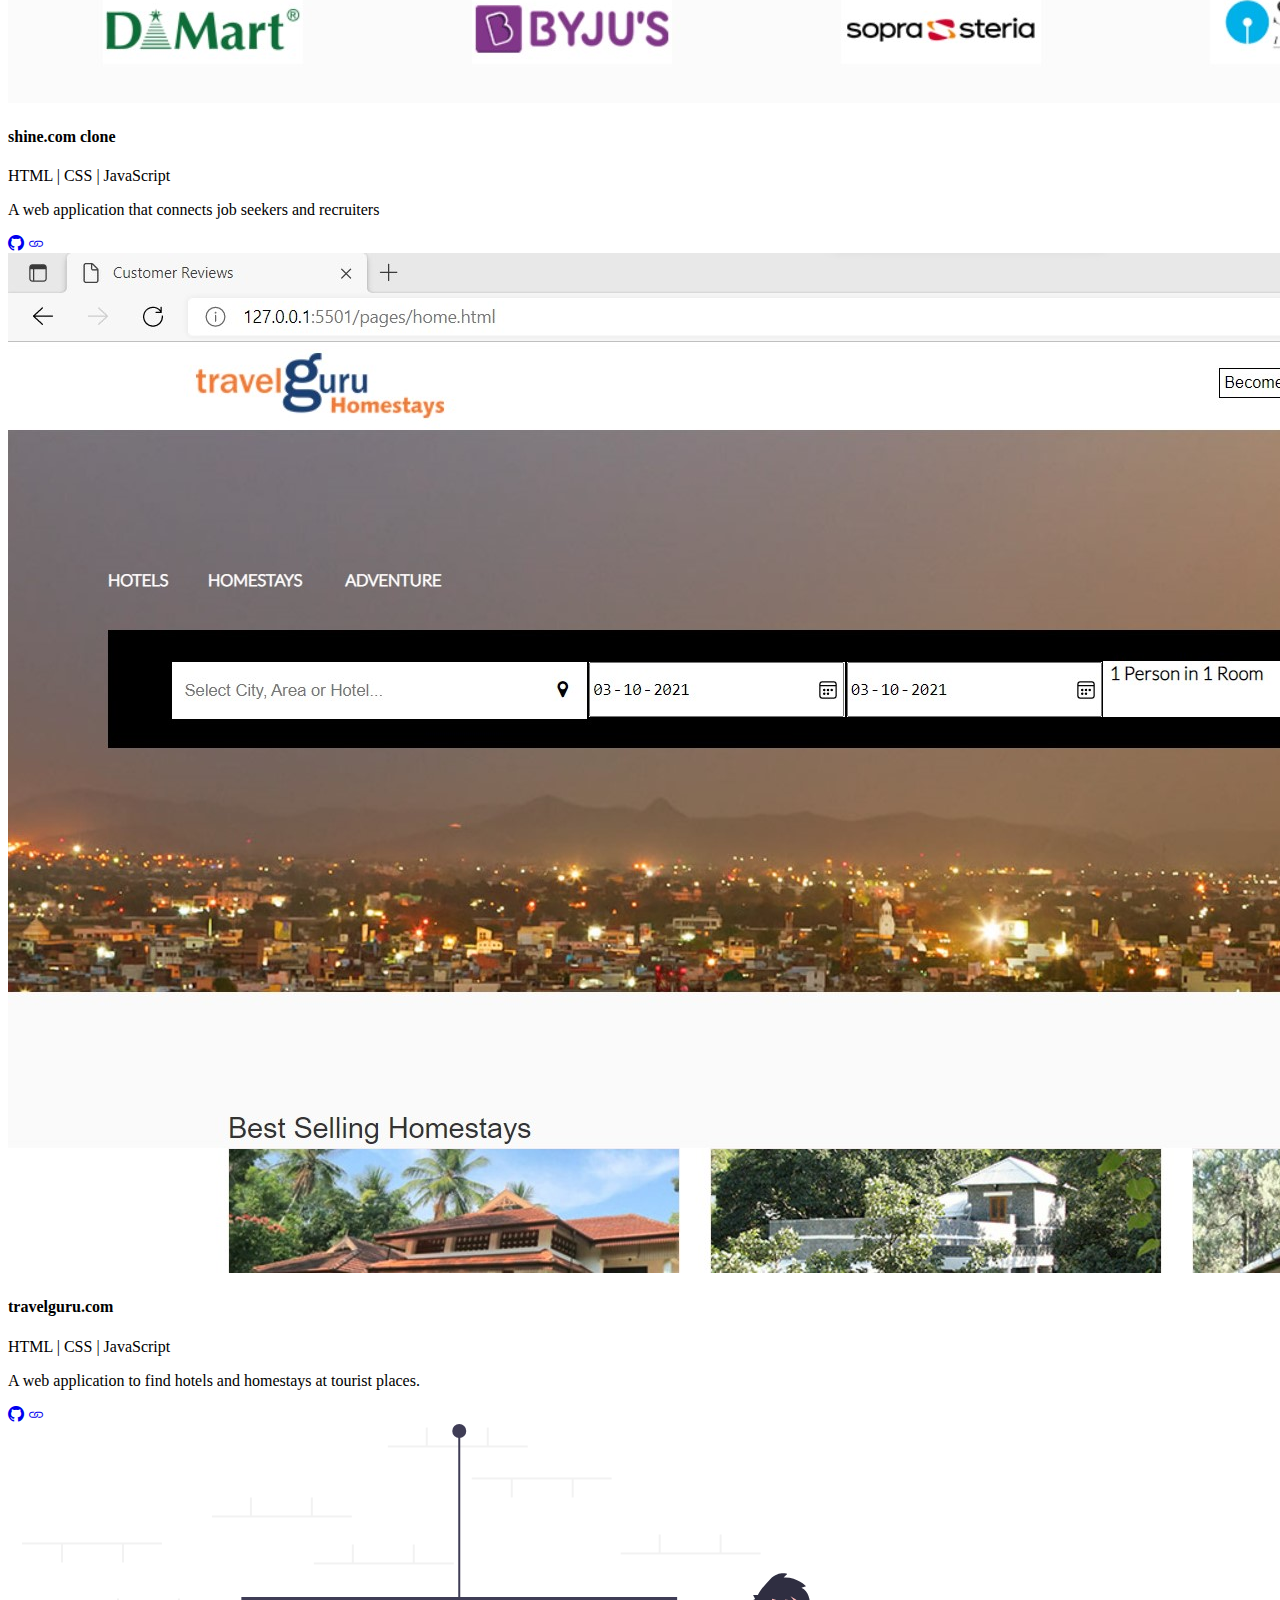
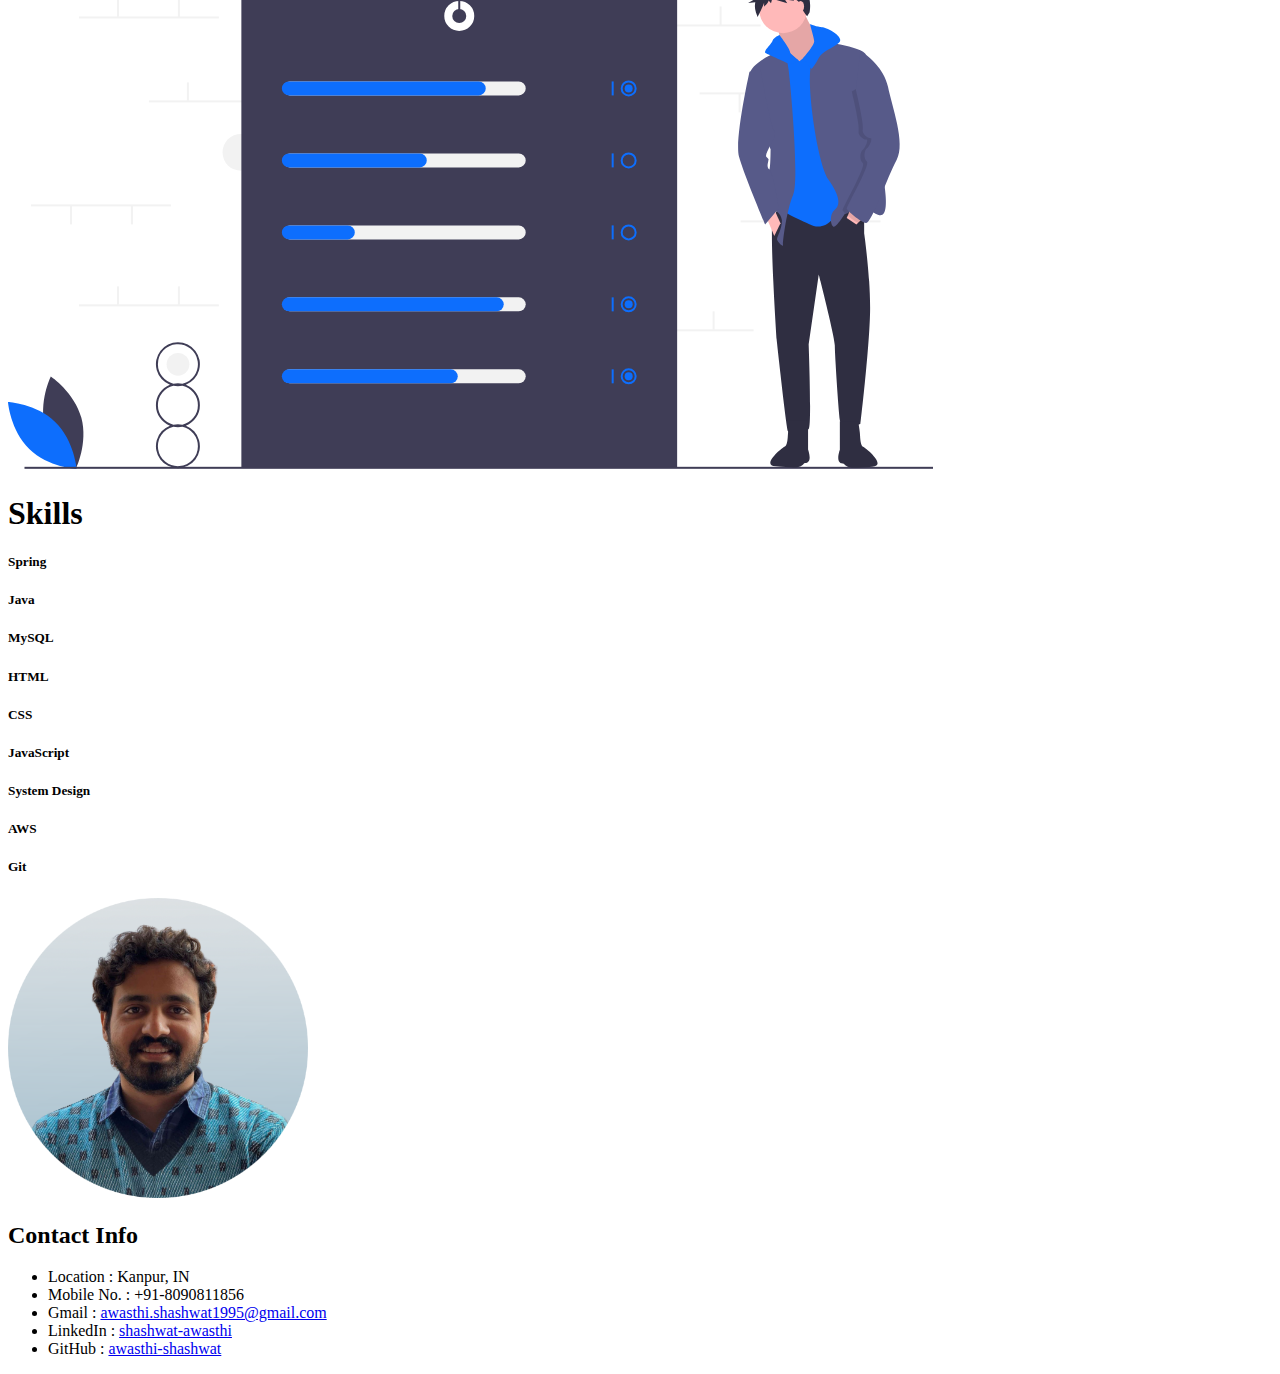
==== commit c3f73a97: "background colour" ====
--- a/index.html
+++ b/index.html
@@ -63,11 +63,11 @@
         <div class="text-center p-4"> <h1>Projects</h1></div>
         <div class="row text-center g-4">
           <div class="col-md-6 col-lg-4">
-            <div class="card m-5 mt-0" style="width: 1fr;">
+            <div class="card m-5 mt-0 bg-dark text-white" style="width: 1fr;">
               <img src="./assure.jpg" class="card-img-top" alt="..." >
               <div class="card-body">
-                <h5 class="card-title">assure.com</h5>
-                <div class ="h6 text-secondary">Spring | MySQL | RESTful APIs</div>
+                <h4 class="card-title">assure.com</h4>
+                <div class ="h6 text-warning">Spring | MySQL | RESTful APIs</div>
                 <p class="card-text">A web application to book insurance policies and to make claims</p>
                 <div class = "h3">
                   <i class="bi bi-github"></i>
@@ -78,30 +78,30 @@
             </div>
           </div>
           <div class="col-md-6 col-lg-4">
-            <div class="card m-5 mt-0" style="width: 1fr;">
-              <img src="./shine_full.jpg" class="card-img-top" alt="...">
+            <div class="card m-5 mt-0 bg-dark text-white" style="width: 1fr;">
+              <img src="./shine.jpg" class="card-img-top" alt="...">
               <div class="card-body">
                 <h4 class="card-title">shine.com clone</h4>
-                <div class ="h6 text-secondary">HTML | CSS | JavaScript</div>
+                <div class ="h6 text-warning">HTML | CSS | JavaScript</div>
                 <p class="card-text">A web application that connects job seekers and recruiters</p>
                 <div class = "h3 ">
-                  <a href="https://github.com/vermasuraj11011/Shine-Clone"><i class="bi bi-github link-dark"></i></a>
-                  <a href="https://shine-clone.netlify.app/"><i class="bi bi-link link-dark"></i></a>              
+                  <a href="https://github.com/vermasuraj11011/Shine-Clone"><i class="bi bi-github link-light"></i></a>
+                  <a href="https://shine-clone.netlify.app/"><i class="bi bi-link link-light"></i></a>              
                 </div>
                 
               </div>
             </div>
           </div>
           <div class="col-md-6 col-lg-4">
-            <div class="card m-5 mt-0" style="width: 1fr;">
-              <img src="./shine_full.jpg" class="card-img-top" alt="...">
+            <div class="card m-5 mt-0 bg-dark text-white" style="width: 1fr;">
+              <img src="./travelnew.jpg" class="card-img-top" alt="...">
               <div class="card-body">
-                <h5 class="card-title">travelguru.com</h5>
-                <div class ="h6 text-secondary">HTML | CSS | JavaScript</div>
-                <p class="card-text">A web application to book insurance policies and to make claims</p>
-                <div class = "h3">
-                  <i class="bi bi-github"></i>
-                  <i class="bi bi-link"></i>
+                <h4 class="card-title">travelguru.com</h4>
+                <div class ="h6 text-warning">HTML | CSS | JavaScript</div>
+                <p class="card-text">A web application to find hotels and homestays at tourist places.</p>
+                <div class = "h3 ">
+                  <a href="https://github.com/carynd/travelguru"><i class="bi bi-github link-light"></i></a>
+                  <a href="https://shine-clone.netlify.app/"><i class="bi bi-link link-light"></i></a>              
                 </div>
                 
               </div>
@@ -147,7 +147,7 @@
     <div class="container">
       <div class="row g-4">
         <div class="col-md text-center">
-          <img src="./profile.png" class ="p-3" style="width: 300px">
+          <img src="./profile.png" class ="p-3" style="width: 300px; margin:auto">
         </div>
 
         <div class="col-md">
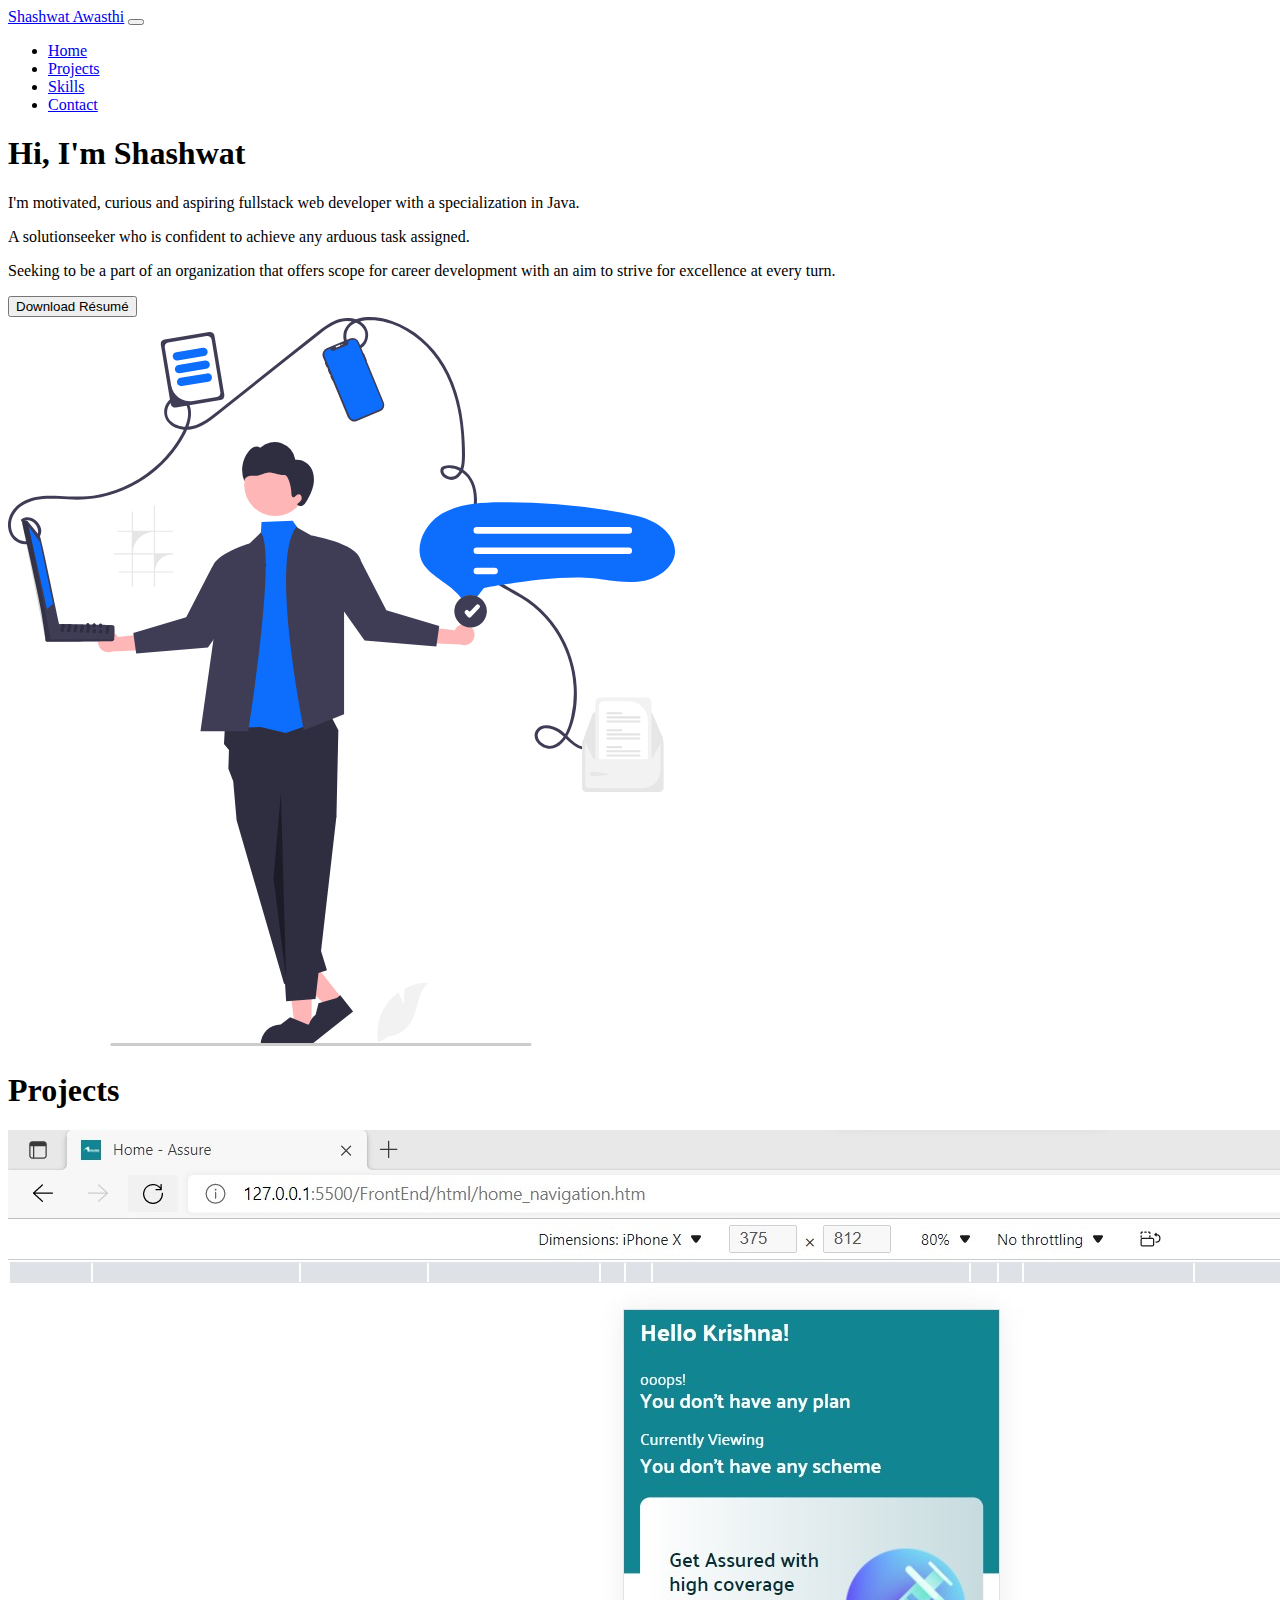
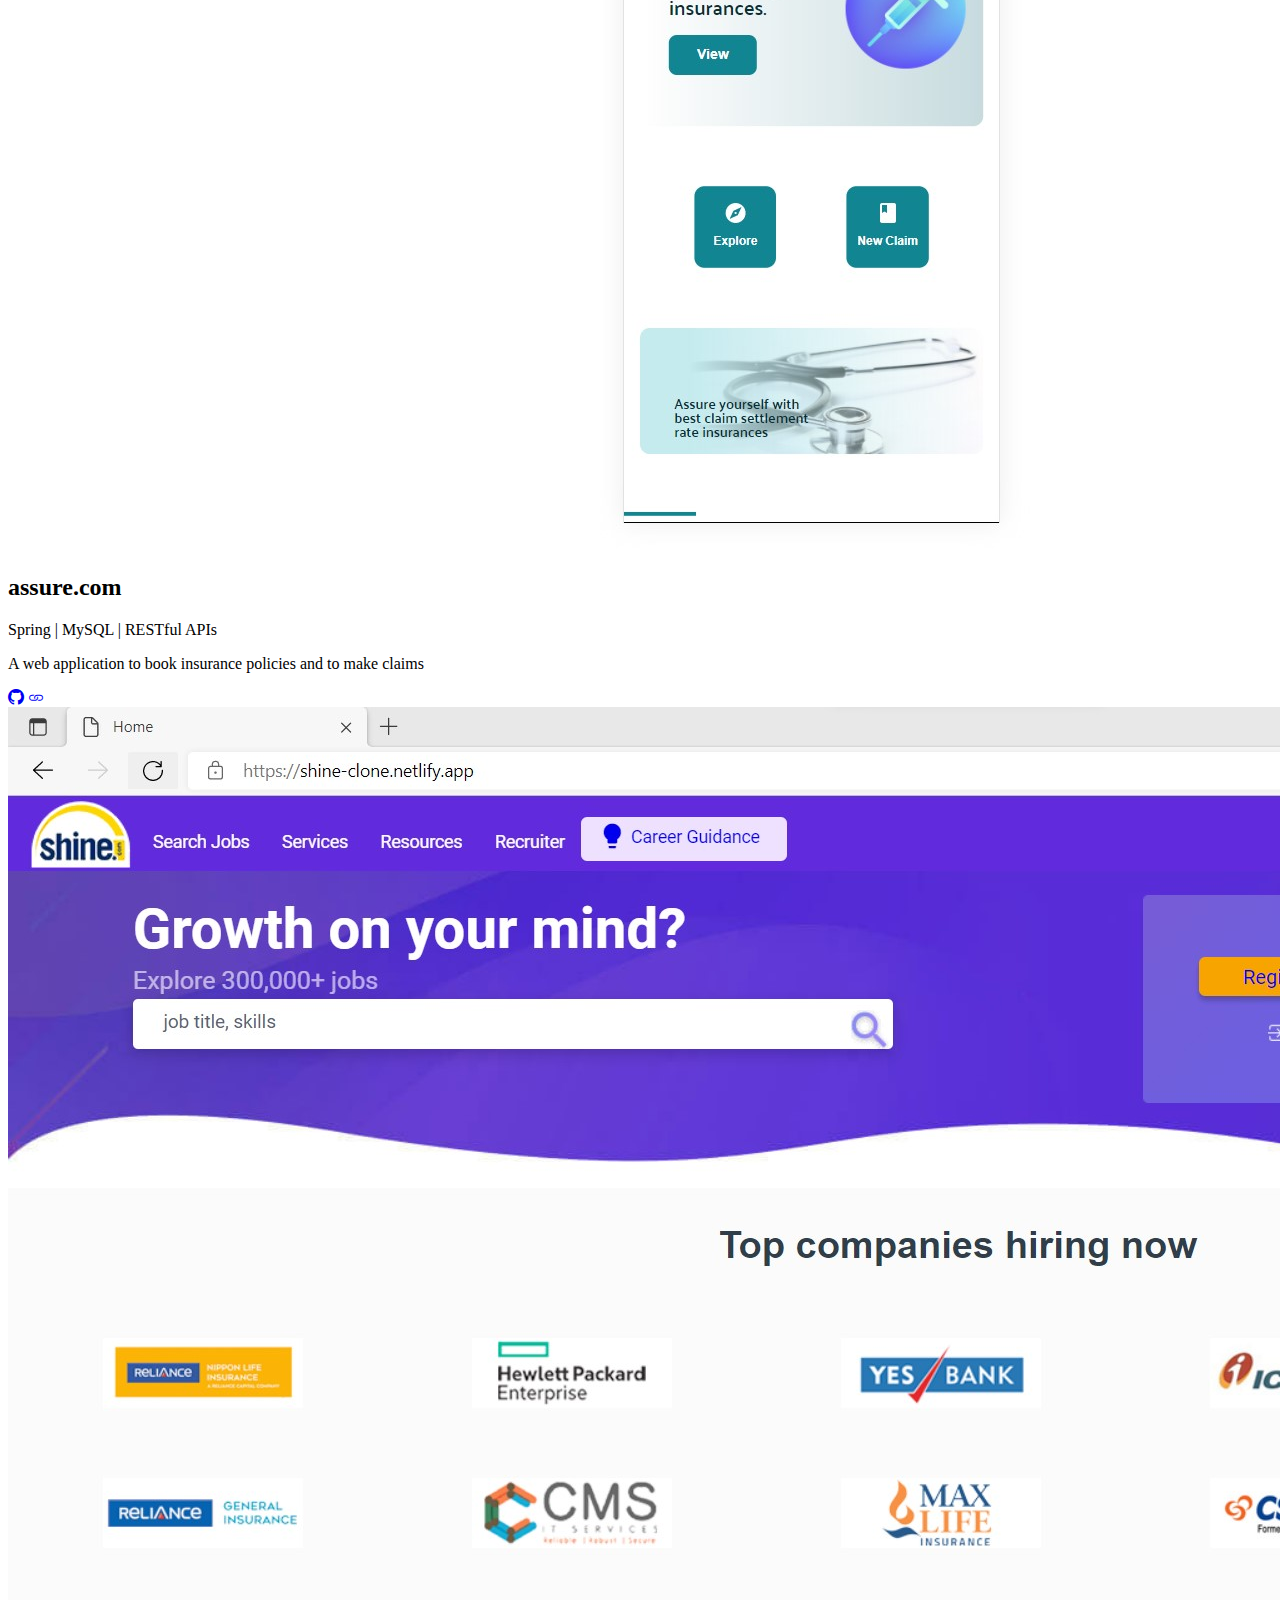
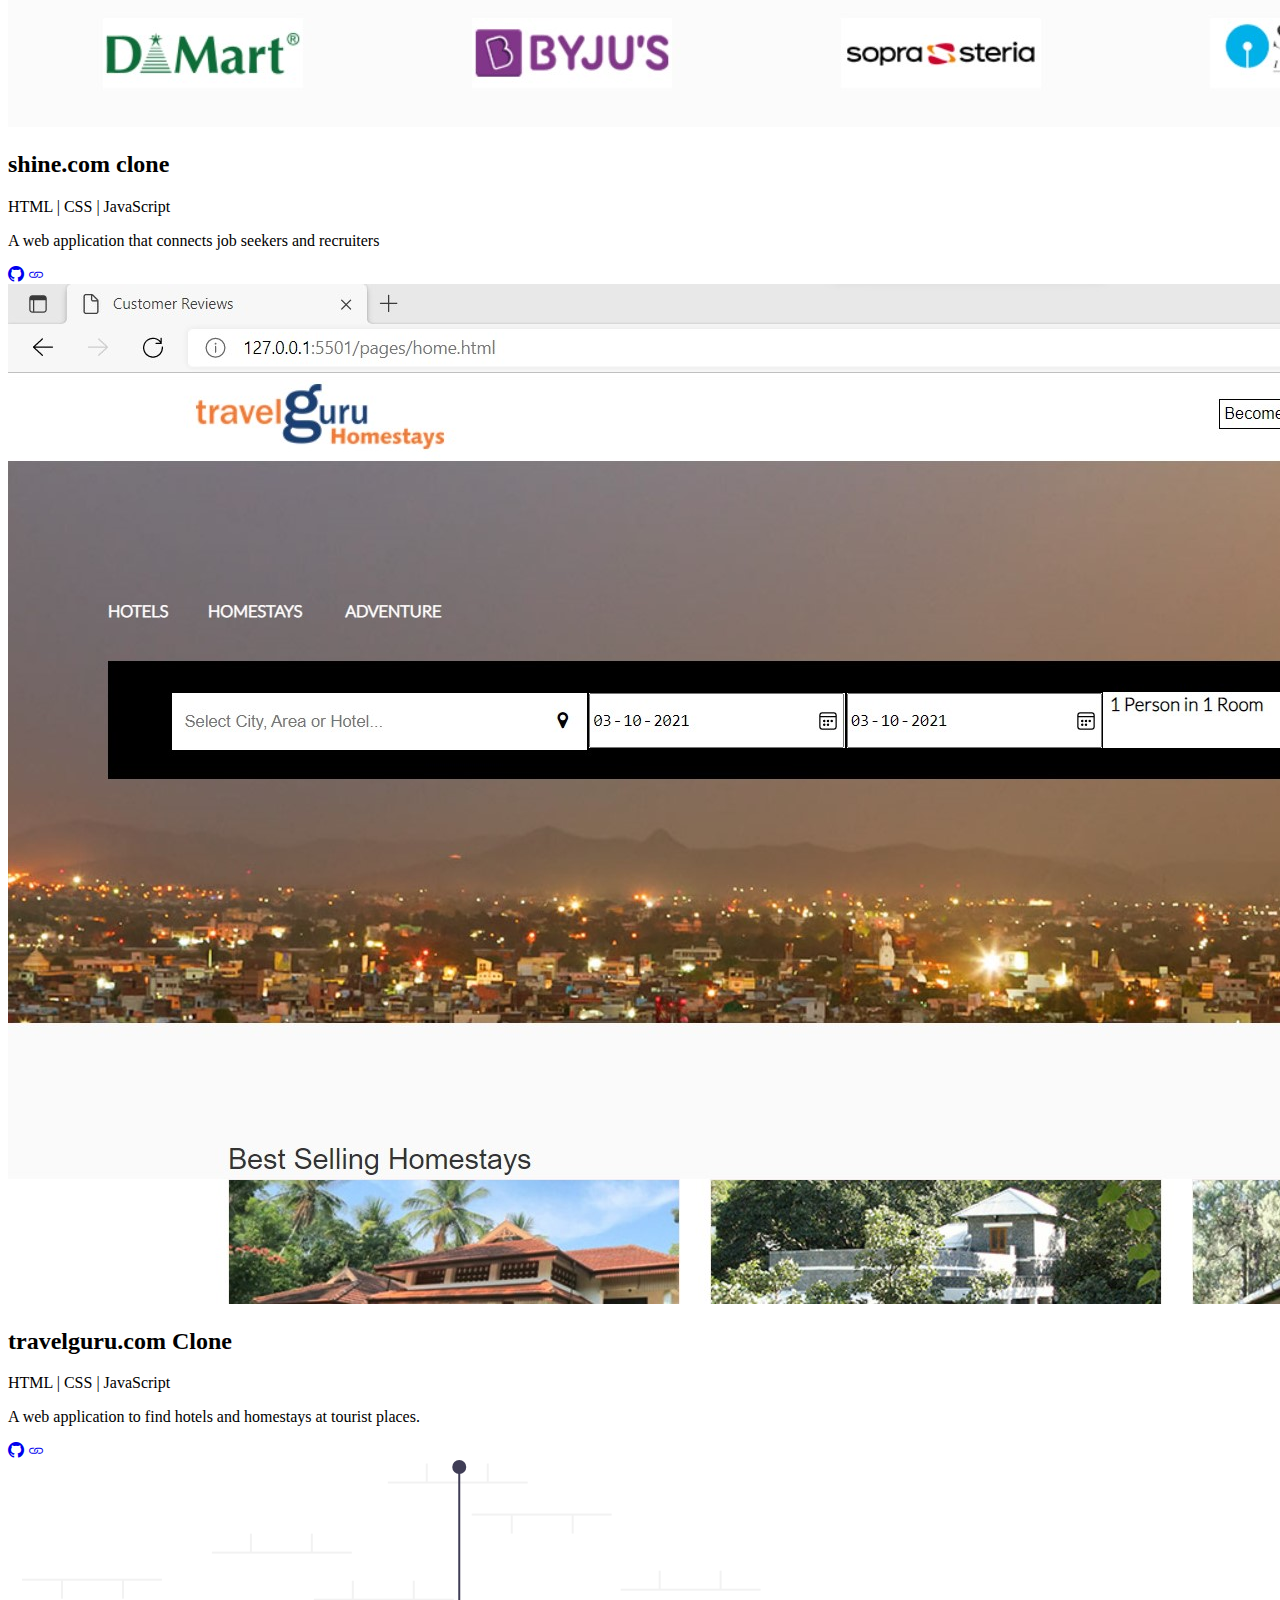
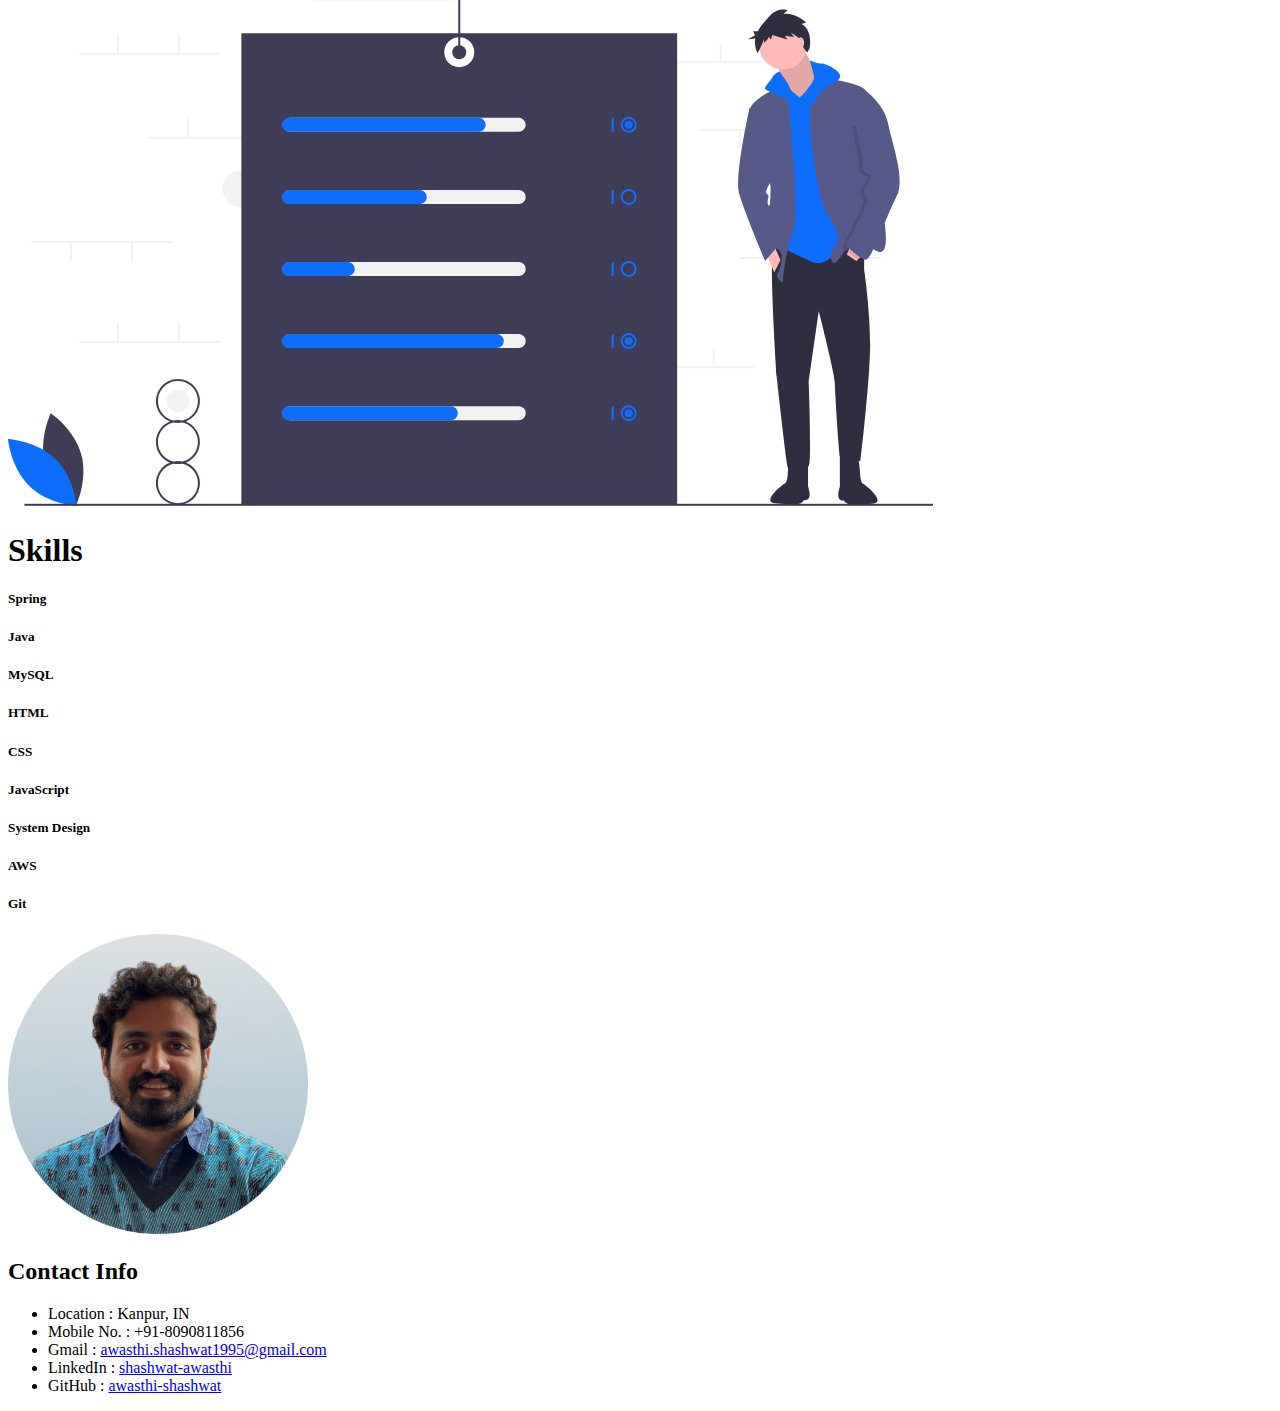
==== commit 29f1eeec: "edited" ====
--- a/index.html
+++ b/index.html
@@ -21,6 +21,9 @@
     </button>
     <div class="collapse navbar-collapse" id="navmenu">
       <ul class="navbar-nav ms-auto">
+        <li class="nav-item">
+          <a href="#" class="nav-link">Home</a>
+        </li>
         <li class="nav-item">
           <a href="#projects" class="nav-link">Projects</a>
         </li>
@@ -48,7 +51,7 @@
             I'm motivated, curious and aspiring fullstack web developer with a specialization in <span class="text-warning">Java</span>.</p> 
             <p class="lead">A solutionseeker who is confident to achieve any arduous task assigned.</p>
           <p class="lead"> Seeking to be a part of an organization that offers scope for career development with an aim to strive for excellence at every turn.  </p>
-          <a href="https://drive.google.com/file/d/1Lp8f-BJnuUgDmHjrNICNypo_3stE8hui/view?usp=sharing">
+          <a target="_blank" href="https://drive.google.com/file/d/1Lp8f-BJnuUgDmHjrNICNypo_3stE8hui/view?usp=sharing">
             <button class="btn btn-primary btn-lg" >Download Résumé</button>
           </a>
           </div>
@@ -61,49 +64,49 @@
    <section class="p-6" id="projects">
       <div class="container">
         <div class="text-center p-4"> <h1>Projects</h1></div>
+
         <div class="row text-center g-4">
-          <div class="col-md-6 col-lg-4">
+          <div class="col-lg-6">
             <div class="card m-5 mt-0 bg-dark text-white" style="width: 1fr;">
               <img src="./assure.jpg" class="card-img-top" alt="..." >
               <div class="card-body">
-                <h4 class="card-title">assure.com</h4>
+                <h2 class="card-title">assure.com</h2>
                 <div class ="h6 text-warning">Spring | MySQL | RESTful APIs</div>
                 <p class="card-text">A web application to book insurance policies and to make claims</p>
                 <div class = "h3">
-                  <i class="bi bi-github"></i>
-                  <i class="bi bi-link"></i>
+                  <a target="_blank" href="https://github.com/meravimane/assure"><i class="bi bi-github link-light"></i></a>
+                  <a target="_blank" href="https://shine-clone.netlify.app/"><i class="bi bi-link link-light"></i></a>
                 </div>
                 
               </div>
             </div>
           </div>
-          <div class="col-md-6 col-lg-4">
+          <div class="col-lg-6">
             <div class="card m-5 mt-0 bg-dark text-white" style="width: 1fr;">
               <img src="./shine.jpg" class="card-img-top" alt="...">
               <div class="card-body">
-                <h4 class="card-title">shine.com clone</h4>
+                <h2 class="card-title">shine.com clone</h2>
                 <div class ="h6 text-warning">HTML | CSS | JavaScript</div>
                 <p class="card-text">A web application that connects job seekers and recruiters</p>
                 <div class = "h3 ">
-                  <a href="https://github.com/vermasuraj11011/Shine-Clone"><i class="bi bi-github link-light"></i></a>
-                  <a href="https://shine-clone.netlify.app/"><i class="bi bi-link link-light"></i></a>              
+                  <a target="_blank" href="https://github.com/vermasuraj11011/Shine-Clone"><i class="bi bi-github link-light"></i></a>
+                  <a target="_blank" href="https://shine-clone.netlify.app/"><i class="bi bi-link link-light"></i></a>              
                 </div>
                 
               </div>
             </div>
           </div>
-          <div class="col-md-6 col-lg-4">
+          <div class="col-lg-6">
             <div class="card m-5 mt-0 bg-dark text-white" style="width: 1fr;">
               <img src="./travelnew.jpg" class="card-img-top" alt="...">
               <div class="card-body">
-                <h4 class="card-title">travelguru.com</h4>
+                <h2 class="card-title">travelguru.com Clone</h2>
                 <div class ="h6 text-warning">HTML | CSS | JavaScript</div>
                 <p class="card-text">A web application to find hotels and homestays at tourist places.</p>
                 <div class = "h3 ">
-                  <a href="https://github.com/carynd/travelguru"><i class="bi bi-github link-light"></i></a>
-                  <a href="https://shine-clone.netlify.app/"><i class="bi bi-link link-light"></i></a>              
-                </div>
-                
+                  <a target="_blank" href="https://github.com/carynd/travelguru"><i class="bi bi-github link-light"></i></a>
+                  <a target="_blank" href="https://shine-clone.netlify.app/"><i class="bi bi-link link-light"></i></a>              
+                </div>               
               </div>
             </div>
           </div>
@@ -163,10 +166,10 @@
               <span class="fw-bold">Gmail : </span><a href="mailto: awasthi.shashwat1995@gmail.com" class="link-dark">awasthi.shashwat1995@gmail.com</a> 
             </li>
             <li class="list-group-item">
-              <span class="fw-bold">LinkedIn : </span><a href="www.linkedin.com/in/shashwat-awasthi" class="link-dark">shashwat-awasthi</a> 
+              <span class="fw-bold">LinkedIn : </span><a target="_blank" href="https://www.linkedin.com/in/shashwat-awasthi/" class="link-dark">shashwat-awasthi</a> 
             </li>
             <li class="list-group-item">
-              <span class="fw-bold">GitHub : </span><a href="https://github.com/awasthi-shashwat" class="link-dark">awasthi-shashwat</a>
+              <span class="fw-bold">GitHub : </span><a target="_blank" href="https://github.com/awasthi-shashwat" class="link-dark">awasthi-shashwat</a>
             </li>
           </ul>
         </div>
